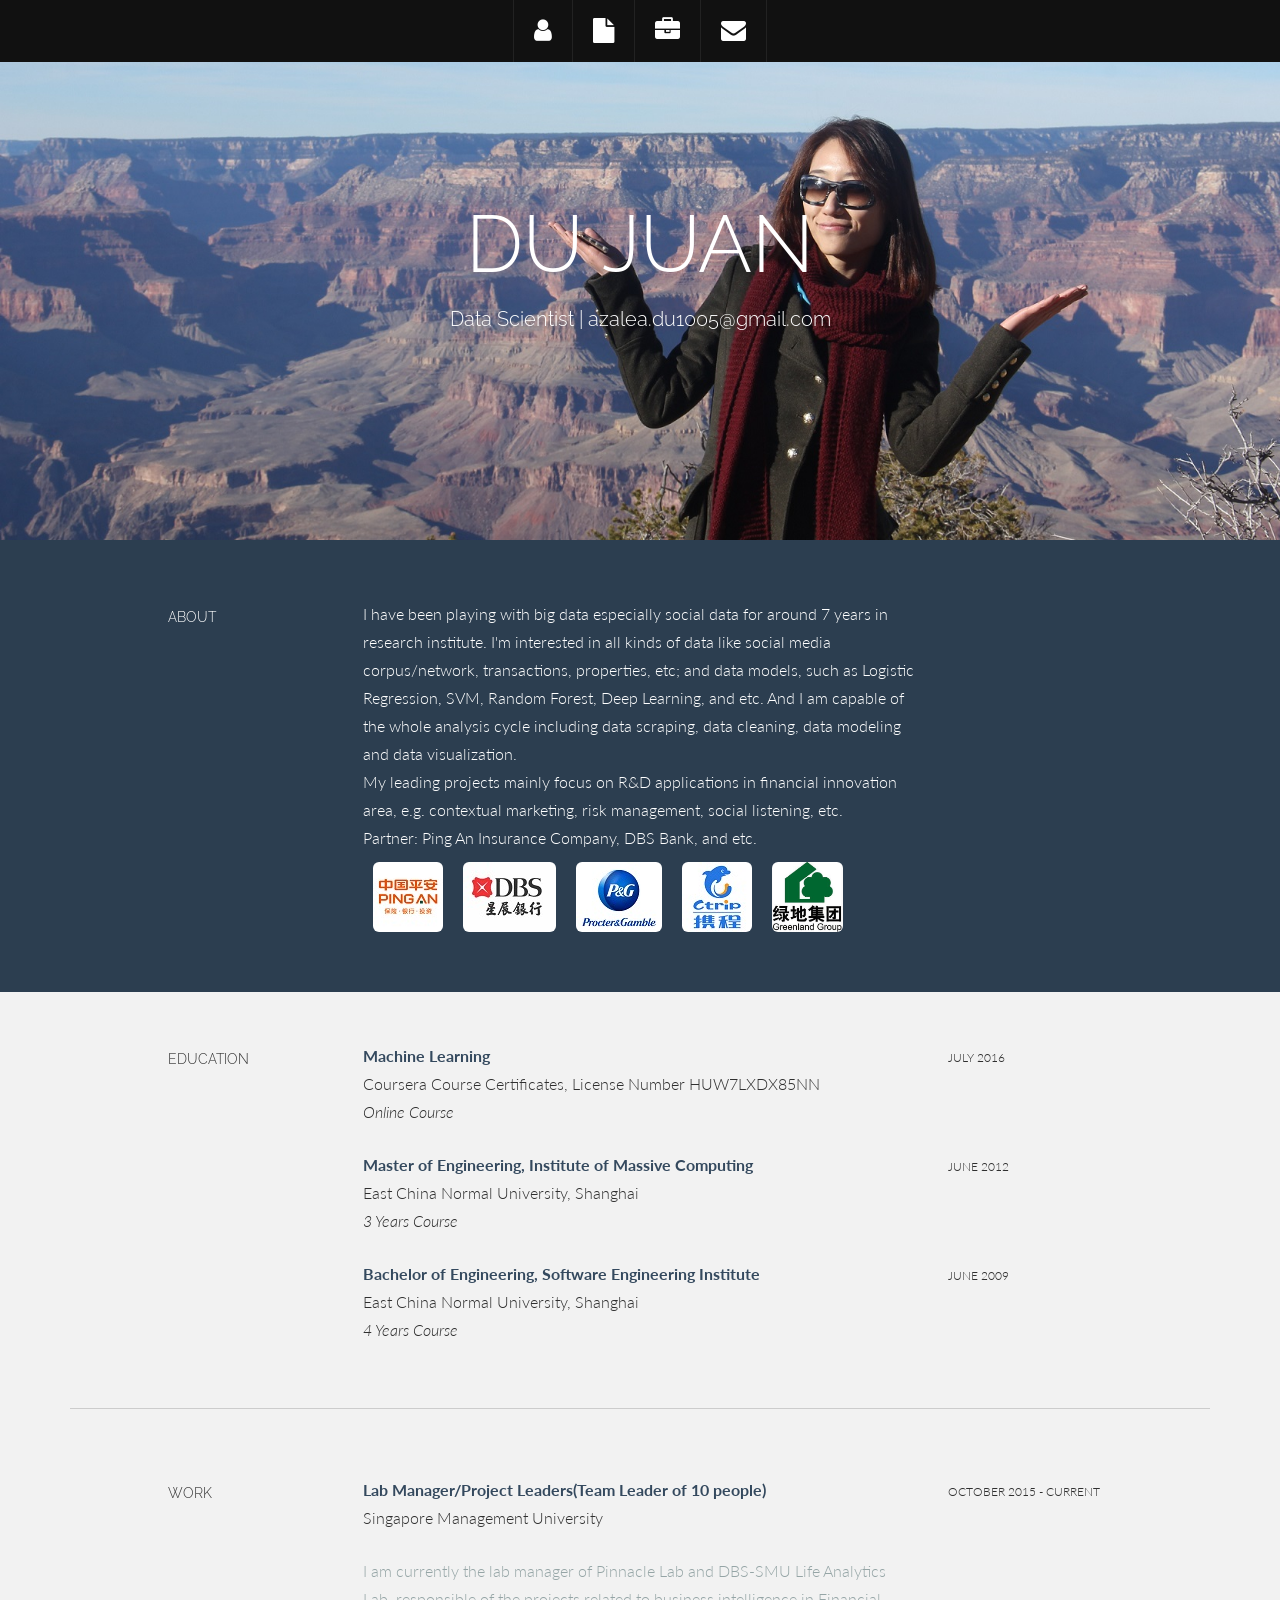
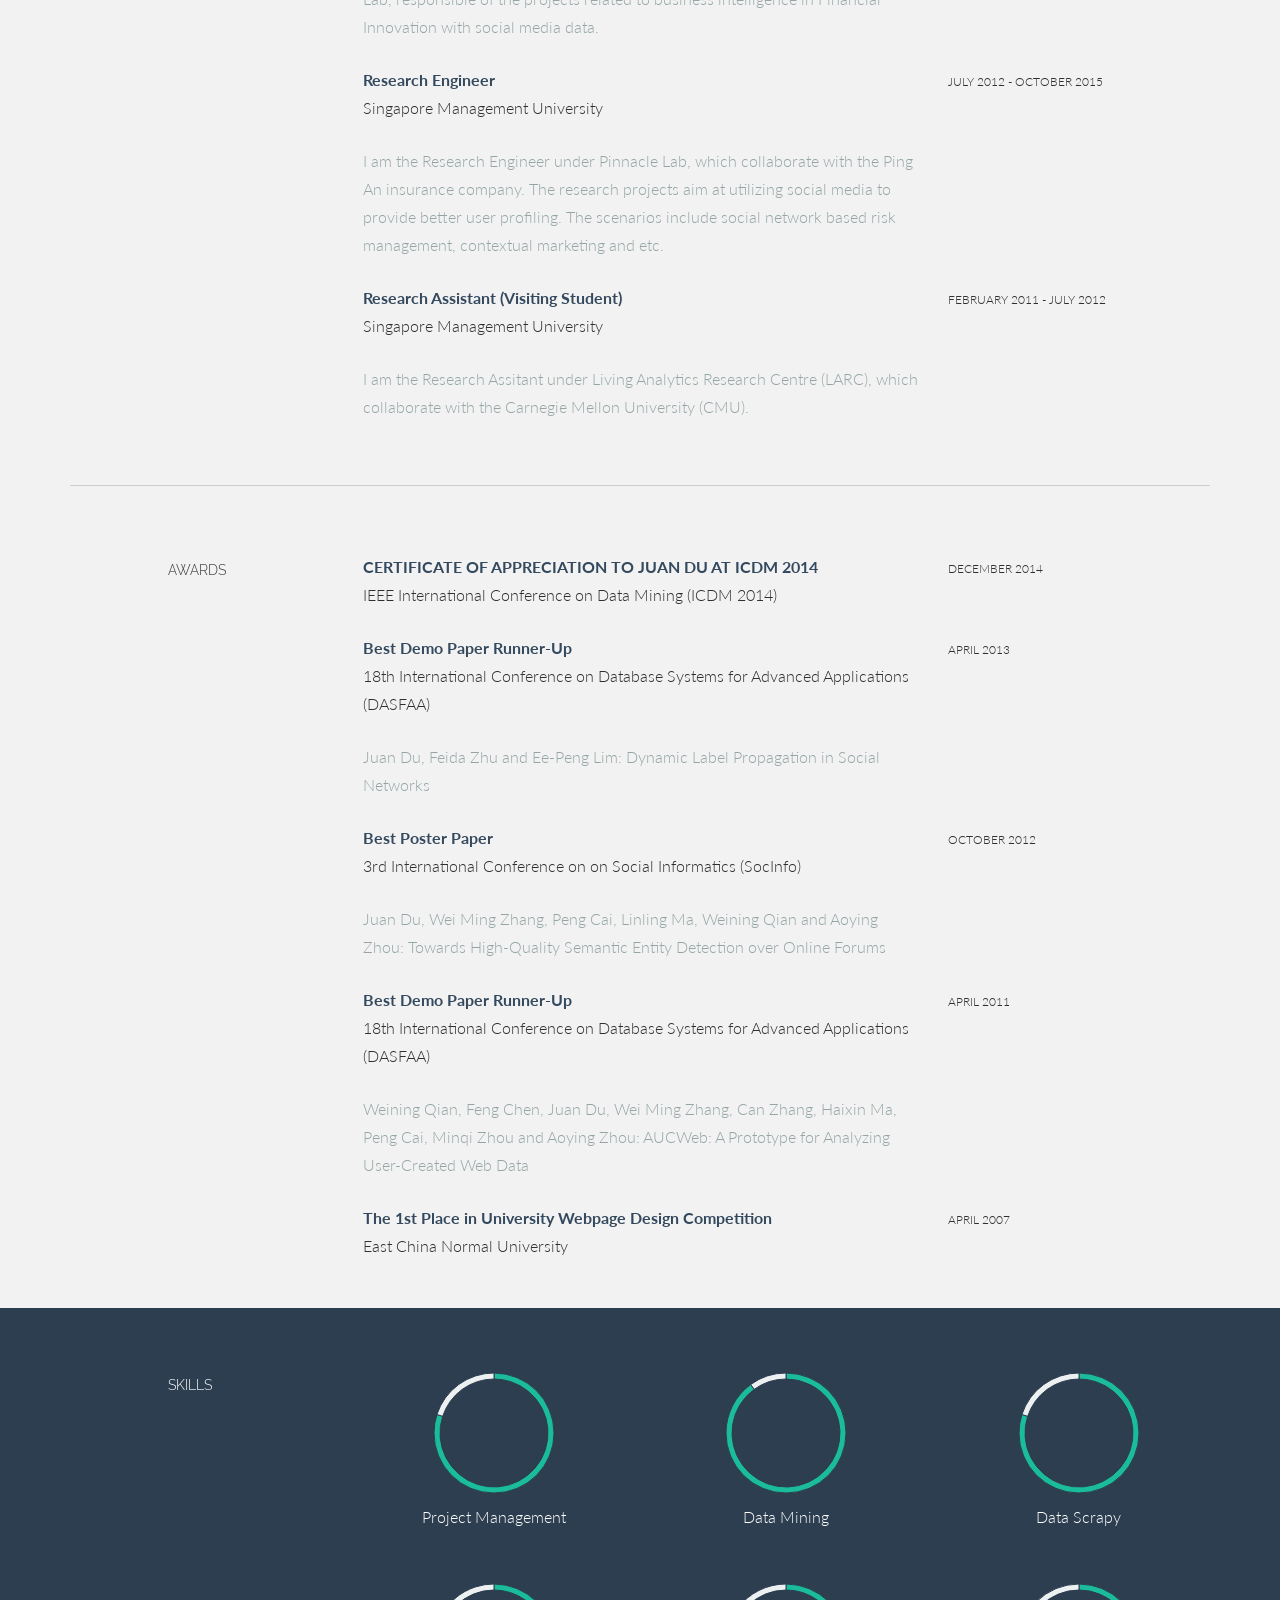
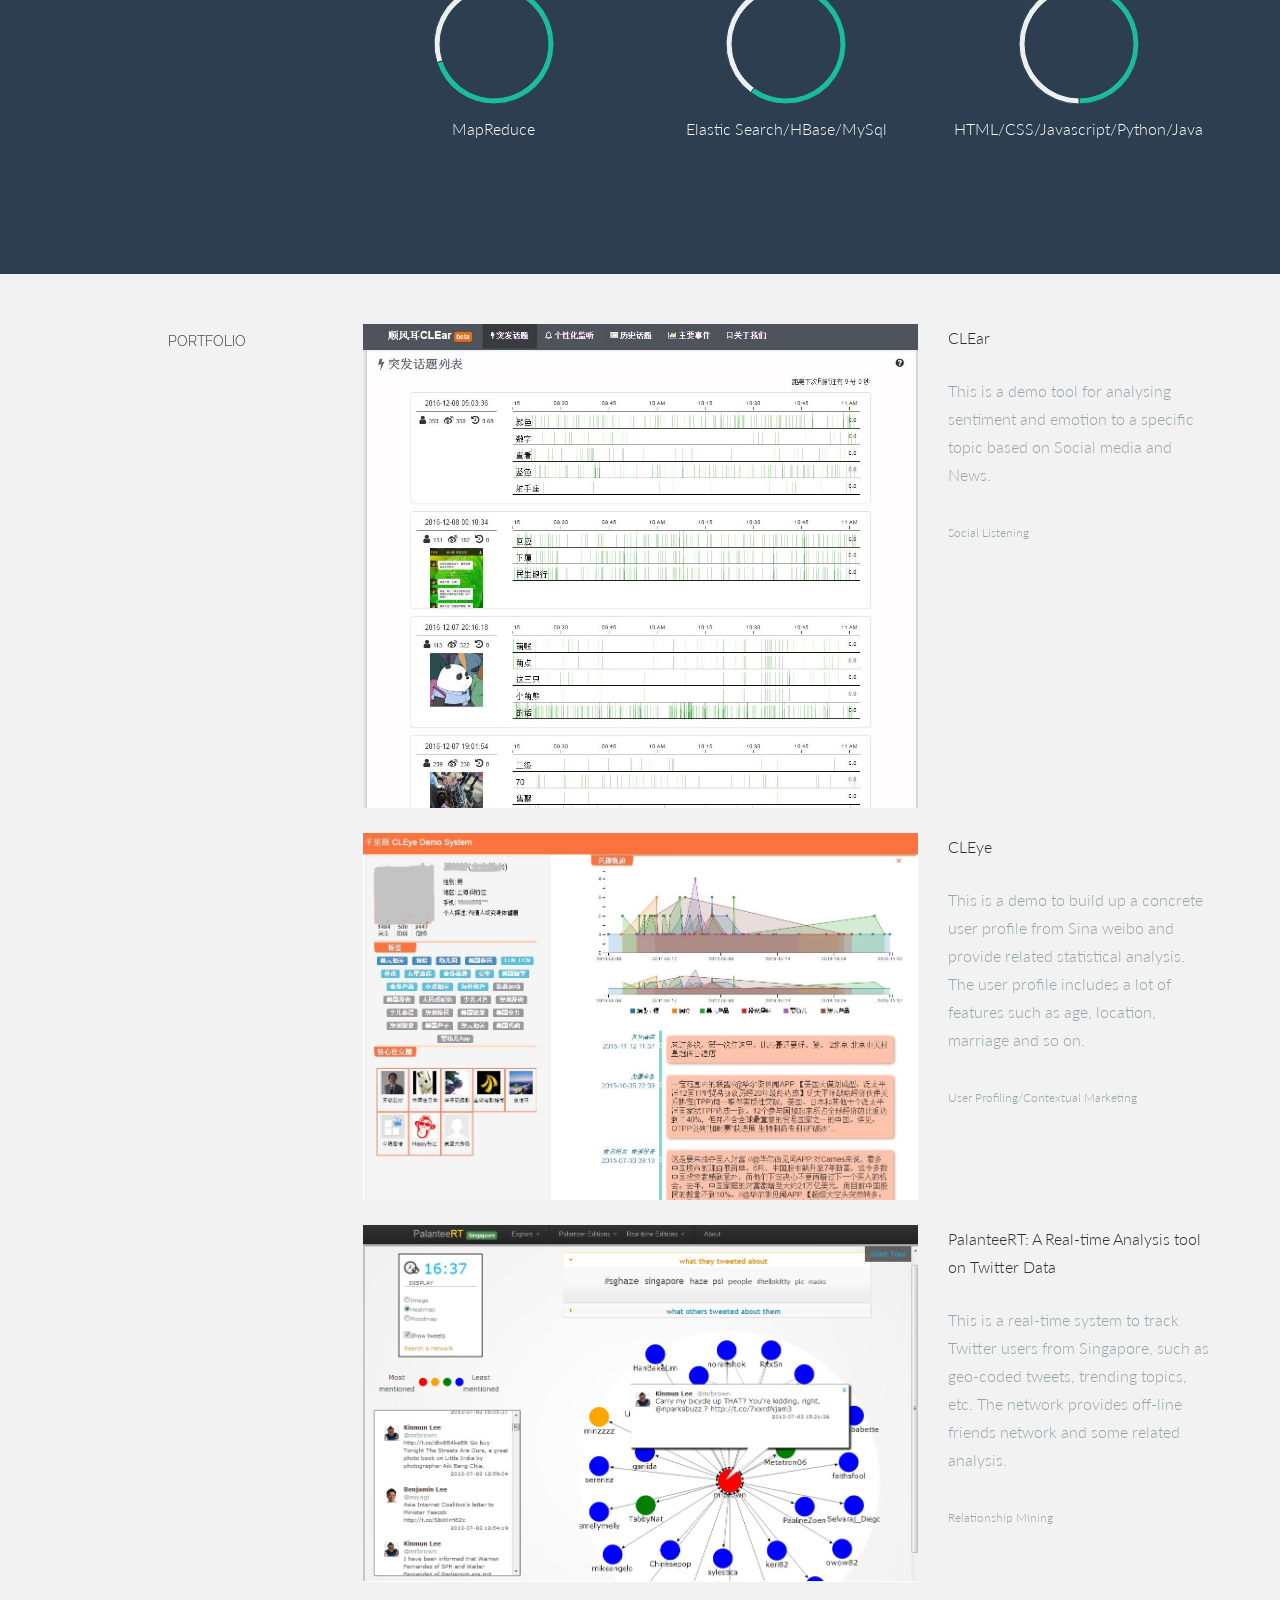
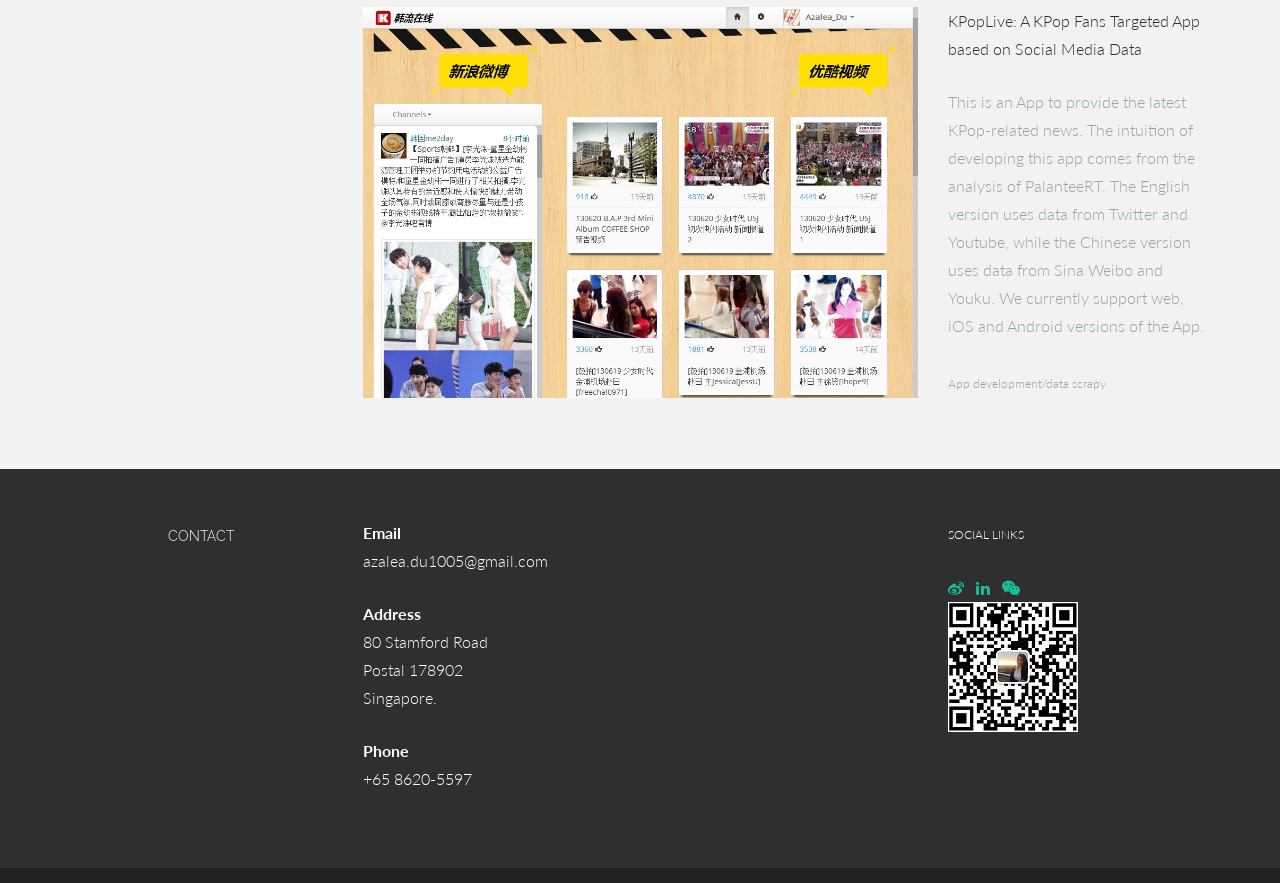
==== index.html @ 1389e4b1 "new file" ====
<!DOCTYPE html>
<html lang="en">
  <head>
    <meta charset="utf-8">
    <meta name="viewport" content="width=device-width, initial-scale=1.0">
    <meta name="description" content="DU Juan, data mining, project management, SMU, big data">
    <meta name="author" content="DU Juan">
    <link rel="shortcut icon" href="assets/ico/dj.png">

    <title>DU Juan - Welcome to my homepage</title>

    <!-- Bootstrap core CSS -->
    <link href="assets/css/bootstrap.css" rel="stylesheet">

    <!-- Custom styles for this template -->
    <link href="assets/css/main.css" rel="stylesheet">
    
	<link rel="stylesheet" href="assets/css/font-awesome.min.css">
    
    <link href='http://fonts.googleapis.com/css?family=Lato:300,400,700,300italic,400italic' rel='stylesheet' type='text/css'>
    <link href='http://fonts.googleapis.com/css?family=Raleway:400,300,700' rel='stylesheet' type='text/css'>
    
    <script src="assets/js/jquery.min.js"></script>
    <script type="text/javascript" src="assets/js/smoothscroll.js"></script> 
    <script src="assets/js/Chart.js"></script>

    <!-- HTML5 shim and Respond.js IE8 support of HTML5 elements and media queries -->
    <!--[if lt IE 9]>
      <script src="assets/js/html5shiv.js"></script>
      <script src="assets/js/respond.min.js"></script>
    <![endif]-->
    <script>
	  (function(i,s,o,g,r,a,m){i['GoogleAnalyticsObject']=r;i[r]=i[r]||function(){
	  (i[r].q=i[r].q||[]).push(arguments)},i[r].l=1*new Date();a=s.createElement(o),
	  m=s.getElementsByTagName(o)[0];a.async=1;a.src=g;m.parentNode.insertBefore(a,m)
	  })(window,document,'script','https://www.google-analytics.com/analytics.js','ga');

	  ga('create', 'UA-59214286-2', 'auto');
	  ga('send', 'pageview');

	</script>
	
	<script type="text/javascript" src="http://counter8.01counter.com/private/countertab.js?c=3663188ff0e54980b6278e081dcd8c38"></script>
		<noscript><a href="http://www.freecounterstat.com" title="visit counter"><img src="http://counter8.01counter.com/private/freecounterstat.php?c=3663188ff0e54980b6278e081dcd8c38" border="0" title="visit counter" alt="visit counter"></a>
</noscript>
  </head>
	
  <body data-spy="scroll" data-offset="0" data-target="#nav">
		<div id="section-topbar">
		<div id="topbar-inner">
			<div class="container">
				<div class="row">
					<div class="dropdown">
						<ul id="nav" class="nav">
							<li class="menu-item"><a class="smoothScroll" href="#about" title="About"><i class="fa fa-user"></i></a></li>
							<li class="menu-item"><a class="smoothScroll" href="#resume" title="Resume"><i class="fa fa-file"></i></a></li>
							<li class="menu-item"><a class="smoothScroll" href="#work" title="Works"><i class="fa fa-briefcase"></i></a></li>
							<li class="menu-item"><a class="smoothScroll" href="#contact" title="Contact"><i class="fa fa-envelope"></i></a></li>
						</ul><!--/ uL#nav -->
					</div><!-- /.dropdown -->

					<div class="clear"></div>
				</div><!--/.row -->
			</div><!--/.container -->

			<div class="clear"></div>
		</div><!--/ #topbar-inner -->
	</div><!--/ #section-topbar -->
	
	<div id="headerwrap">
		<div class="container">
			<div class="row centered">
				<div class="col-lg-12">
					<h1>DU JUAN</h1>
					<h3>Data Scientist | azalea.du1005@gmail.com</h3>
				</div><!--/.col-lg-12 -->
			</div><!--/.row -->
		</div><!--/.container -->
	</div><!--/.#headerwrap -->
	

	<section id="about" name="about"></section>
	<div id="intro">
		<div class="container">
			<div class="row">
				
				<div class="col-lg-2 col-lg-offset-1">
					<h5>ABOUT</h5>
				</div>
				<div class="col-lg-6">
					<p>I have been playing with big data especially social data for around 7 years in research institute. 
					I'm interested in all kinds of data like social media corpus/network, transactions, properties, etc; and data models, such as Logistic Regression, SVM, Random Forest, Deep Learning, and etc. And I am capable of the whole analysis cycle including data scraping, data cleaning, data modeling and data visualization. <br/>
					My leading projects mainly focus on R&D applications in financial innovation area, e.g. contextual marketing, risk management, social listening, etc. <br/>
					Partner: Ping An Insurance Company, DBS Bank, and etc. <br/>
					<img src="assets/img/pingan.png" class="img-responsive img-rounded" alt="Ping An Insurance Company">
					<img src="assets/img/dbs.jpg" class="img-responsive img-rounded" alt="DBS Banking Services">
					<img src="assets/img/pg.jpg" class="img-responsive img-rounded" alt="P&G">
					<img src="assets/img/ctrip.jpg" class="img-responsive img-rounded" alt="Ctrip">
					<img src="assets/img/lvdi.jpg" class="img-responsive img-rounded" alt="Lv Di Group"></p>
				</div>
				<div class="col-lg-3">
					<p></p>
				</div>
				
			</div><!--/.row -->
		</div><!--/.container -->
	</div><!--/ #intro -->


	<section id="resume" name="resume"></section>
	<!--EDUCATION DESCRIPTION -->
	<div class="container desc">
		<div class="row">

				<div class="col-lg-2 col-lg-offset-1">
					<h5>EDUCATION</h5>
				</div>
				<div class="col-lg-6">
					<p><t>Machine Learning</t><br/>
					Coursera Course Certificates, License Number HUW7LXDX85NN <br/>
						<i>Online Course</i>
					</p>
				</div>
				<div class="col-lg-3">
					<p><sm>JULY 2016</sm><br/>
					</p>
				</div>
				
				<div class="col-lg-6 col-lg-offset-3">
					<p><t>Master of Engineering, Institute of Massive Computing</t><br/>
						East China Normal University, Shanghai <br/>
						<i>3 Years Course</i>
					</p>
				</div>
				<div class="col-lg-3">
					<p><sm>JUNE 2012</sm><br/>
					</p>
				</div>
	
				<div class="col-lg-6 col-lg-offset-3">
					<p><t>Bachelor of Engineering, Software Engineering Institute</t><br/>
				 	East China Normal University, Shanghai <br/>
						<i>4 Years Course</i>
					</p>
				</div>
				<div class="col-lg-3">
					<p><sm>JUNE 2009</sm></p>
				</div>
	
		</div><!--/.row -->
		<br>
		<hr>
	</div><!--/.container -->
	
	
	<!--WORK DESCRIPTION -->
	<div class="container desc">
		<div class="row">

				<div class="col-lg-2 col-lg-offset-1">
					<h5>WORK</h5>
				</div>
				<div class="col-lg-6">
					<p><t>Lab Manager/Project Leaders(Team Leader of 10 people)</t><br/>
						Singapore Management University <br/>
					</p>
					<p><more>I am currently the lab manager of Pinnacle Lab and DBS-SMU Life Analytics Lab, responsible of the projects related to business intelligence in Financial Innovation with social media data. </more></p>
				</div>
				<div class="col-lg-3">
					<p><sm>OCTOBER 2015 - CURRENT</sm></p>
				</div>
	
				<div class="col-lg-6 col-lg-offset-3">
					<p><t>Research Engineer</t><br/>
						Singapore Management University <br/>
					</p>
					<p><more>I am the Research Engineer under Pinnacle Lab, which collaborate with the Ping An insurance company. The research projects aim at utilizing social media to provide better user profiling. The scenarios include social network based risk management, contextual marketing and etc. </more></p>
				</div>
				<div class="col-lg-3">
					<p><sm>JULY 2012 - OCTOBER 2015</sm></p>
				</div>
				
				<div class="col-lg-6 col-lg-offset-3">
					<p><t>Research Assistant (Visiting Student)</t><br/>
						Singapore Management University <br/>
					</p>
					<p><more>I am the Research Assitant under Living Analytics Research Centre (LARC), which collaborate with the Carnegie Mellon University (CMU). </more></p>
				</div>
				<div class="col-lg-3">
					<p><sm>FEBRUARY 2011 - JULY 2012</sm></p>
				</div>
		</div><!--/.row -->
		<br>
		<hr>
	</div><!--/.container -->


	<!--AWARDS DESCRIPTION -->
	<div class="container desc">
		<div class="row">
				<div class="col-lg-2 col-lg-offset-1">
					<h5>AWARDS</h5>
				</div>
				<div class="col-lg-6">
					<p><t>CERTIFICATE OF APPRECIATION TO JUAN DU AT ICDM 2014</t><br/>
					 IEEE International Conference on Data Mining (ICDM 2014) <br/>
					</p>
				</div>
				<div class="col-lg-3">
					<p><sm>DECEMBER 2014</sm></p>
				</div>
	
				<div class="col-lg-6 col-lg-offset-3">
					<p><t>Best Demo Paper Runner-Up</t><br/>
					 18th International Conference on Database Systems for Advanced Applications (DASFAA)
					</p>
					<p><more>Juan Du, Feida Zhu and Ee-Peng Lim: Dynamic Label Propagation in Social Networks </more></p>
				</div>
				<div class="col-lg-3">
					<p><sm>APRIL 2013</sm></p>
				</div>
				
				<div class="col-lg-6 col-lg-offset-3">
					<p><t>Best Poster Paper</t><br/>
					 3rd International Conference on on Social Informatics (SocInfo)
					</p>
					<p><more>Juan Du, Wei Ming Zhang, Peng Cai, Linling Ma, Weining Qian and Aoying Zhou: Towards High-Quality Semantic Entity Detection over Online Forums </more></p> 
				</div>
				<div class="col-lg-3">
					<p><sm>OCTOBER 2012</sm></p>
				</div>
				
				<div class="col-lg-6 col-lg-offset-3">
					<p><t>Best Demo Paper Runner-Up</t><br/>
					 18th International Conference on Database Systems for Advanced Applications (DASFAA)
					</p>
					<p><more>Weining Qian, Feng Chen, Juan Du, Wei Ming Zhang, Can Zhang, Haixin Ma, Peng Cai, Minqi Zhou and Aoying Zhou: AUCWeb: A Prototype for Analyzing User-Created Web Data </more></p> 
				</div>
				<div class="col-lg-3">
					<p><sm>APRIL 2011</sm></p>
				</div>
				
				<div class="col-lg-6 col-lg-offset-3">
					<p><t>The 1st Place in University Webpage Design Competition</t><br/>
					 East China Normal University
					</p>
				</div>
				<div class="col-lg-3">
					<p><sm>APRIL 2007</sm></p>
				</div>
		</div><!--/.row -->
		<br>
	</div><!--/.container -->
	
	
	<!--SKILLS DESCRIPTION -->
	<div id="skillswrap">
		<div class="container">
			<div class="row">
					<div class="col-lg-2 col-lg-offset-1">
						<h5>SKILLS</h5>
					</div>
					<div class="col-lg-3 centered">
						<canvas id="dataminging" height="130" width="130"></canvas>
						<p>Project Management</p>
						<br>
						<script>
							var doughnutData = [
									{
										value: 80,
										color:"#1abc9c"
									},
									{
										value : 20,
										color : "#ecf0f1"
									}
								];
								var myDoughnut = new Chart(document.getElementById("dataminging").getContext("2d")).Doughnut(doughnutData);
						</script>
					</div>
					<div class="col-lg-3 centered">
						<canvas id="sna" height="130" width="130"></canvas>
						<p>Data Mining</p>
						<br>
						<script>
							var doughnutData = [
									{
										value: 90,
										color:"#1abc9c"
									},
									{
										value : 10,
										color : "#ecf0f1"
									}
								];
								var myDoughnut = new Chart(document.getElementById("sna").getContext("2d")).Doughnut(doughnutData);
						</script>
					</div>
					<div class="col-lg-3 centered">
						<canvas id="datascrapy" height="130" width="130"></canvas>
						<p>Data Scrapy</p>
						<br>
						<script>
							var doughnutData = [
									{
										value: 80,
										color:"#1abc9c"
									},
									{
										value : 20,
										color : "#ecf0f1"
									}
								];
								var myDoughnut = new Chart(document.getElementById("datascrapy").getContext("2d")).Doughnut(doughnutData);
						</script>
					</div>
					
					<div class="col-lg-3 col-lg-offset-3 centered">
						<canvas id="MapReduce" height="130" width="130"></canvas>
						<p>MapReduce</p>
						<br>
						<script>
							var doughnutData = [
									{
										value: 70,
										color:"#1abc9c"
									},
									{
										value : 30,
										color : "#ecf0f1"
									}
								];
								var myDoughnut = new Chart(document.getElementById("MapReduce").getContext("2d")).Doughnut(doughnutData);
						</script>
					</div>
					<div class="col-lg-3 centered">
						<canvas id="db" height="130" width="130"></canvas>
						<p>Elastic Search/HBase/MySql</p>
						<br>
						<script>
							var doughnutData = [
									{
										value: 60,
										color:"#1abc9c"
									},
									{
										value : 40,
										color : "#ecf0f1"
									}
								];
								var myDoughnut = new Chart(document.getElementById("db").getContext("2d")).Doughnut(doughnutData);
						</script>
					</div>
					<div class="col-lg-3 centered">
						<canvas id="html" height="130" width="130"></canvas>
						<p>HTML/CSS/Javascript/Python/Java</p>
						<br>
						<script>
							var doughnutData = [
									{
										value: 50,
										color:"#1abc9c"
									},
									{
										value : 50,
										color : "#ecf0f1"
									}
								];
								var myDoughnut = new Chart(document.getElementById("html").getContext("2d")).Doughnut(doughnutData);
						</script>
					</div>

			</div><!--/.row -->
			<br>
		</div><!--/.container -->
	</div><!--/ #skillswrap -->



	<section id="work" name="work"></section>
	<!--PORTFOLIO DESCRIPTION -->
	<div class="container desc">
		<div class="row">
				<div class="col-lg-2 col-lg-offset-1">
					<h5>PORTFOLIO</h5>
				</div>
				<div class="col-lg-6">
					<p><img class="img-responsive" src="assets/img/shunfenger.jpg" alt=""></p>
				</div>
				<div class="col-lg-3">
					<p>CLEar</p>
				<p><more>This is a demo tool for analysing sentiment and emotion to a specific topic based on Social media and News. <br/><br/>
					<sm><i class="icon-tag"></i>Social Listening</sm></more> 
				</p>
				</div>
	
				<div class="col-lg-6 col-lg-offset-3">
					<p><img class="img-responsive" src="assets/img/CLEye.jpg" alt=""></p>
				</div>
				<div class="col-lg-3">
						<p>CLEye</p>
					<p><more>This is a demo to build up a concrete user profile from Sina weibo and provide related statistical analysis. The user profile includes a lot of features such as age, location, marriage and so on.<br/><br/>
						<sm><i class="icon-tag"></i> User Profiling/Contextual Marketing </sm></more> 
					</p>
				</div>
				
				<div class="col-lg-6 col-lg-offset-3">
					<p><img class="img-responsive" src="assets/img/palanteert.jpg" alt=""></p>
				</div>
				<div class="col-lg-3">
						<p>PalanteeRT: A Real-time Analysis tool on Twitter Data</p>
					<p><more>This is a real-time system to track Twitter users from Singapore, such as geo-coded tweets, trending topics, etc. The network provides off-line friends network and some related analysis.<br/><br/>
						<sm><i class="icon-tag"></i> Relationship Mining </sm></more> 
					</p>
				</div>
				
				<div class="col-lg-6 col-lg-offset-3">
					<p><img class="img-responsive" src="assets/img/kpop.jpg" alt=""></p>
				</div>
				<div class="col-lg-3">
						<p>KPopLive: A KPop Fans Targeted App based on Social Media Data</p>
					<p><more>This is an App to provide the latest KPop-related news. The intuition of developing this app comes from the analysis of PalanteeRT. The English version uses data from Twitter and Youtube, while the Chinese version uses data from Sina Weibo and Youku. We currently support web, iOS and Android versions of the App.<br/><br/>
						<sm><i class="icon-tag"></i> App development/data scrapy </sm></more> 
					</p>
				</div>
		
		</div><!--/.row -->
		<br>
		<br>
	</div><!--/.container -->
	


	<section id="contact" name="contact"></section>
	<!--FOOTER DESCRIPTION -->
	<div id="footwrap">
		<div class="container">
			<div class="row">
			
				<div class="col-lg-2 col-lg-offset-1">
					<h5>CONTACT</h5>
				</div>
				<div class="col-lg-6">
					<p><t>Email</t><br/>
					  azalea.du1005@gmail.com <br/>
					</p>
					<p><t>Address</t><br/>
					    80 Stamford Road <br/>
						Postal 178902 <br/>
						Singapore. <br/>
					</p>
					<p><t>Phone</t><br/>
						+65 8620-5597 <br/>
					</p>
				</div>
				<div class="col-lg-3">
					<p><sm>SOCIAL LINKS</sm></p>
					<p>
						<a href="http://www.weibo.com/azaleadoo"><i class="fa fa-weibo"></i></a>
						<a href="https://www.linkedin.com/in/juan-du-527b3a7b"><i class="fa fa-linkedin"></i></a>
						<a href="#"><i class="fa fa-weixin"></i></a>
						<img src="assets/img/wechat.jpg" class="img-responsive" alt="Wechat QR Code"></p>

					</p>
				</div>
			</div><!--/.row -->
		</div><!--/.container -->
	</div><!--/ #footer -->
	
	<div id="c">
		<div class="container">
		 <!-- 	<p>Created by <a href="http://www.blacktie.co">BLACKTIE.CO</a></p> -->
		
		</div>
	</div>
	

    <!-- Bootstrap core JavaScript
    ================================================== -->
    <!-- Placed at the end of the document so the pages load faster -->
    <script src="assets/js/bootstrap.js"></script>
  </body>
</html>
---- assets/css/main.css ----
/* Author: Carlos Alvarez
 * URL: http://alvarez.is
 *
 * Project Name: Kelvin - Free Bootstrap 3 Resume Theme
 * Version: 1.0
 * URL: http://blacktie.co
 */

body {
  background-color: #f2f2f2;
    font-family: "Lato";
    font-weight: 300;
    font-size: 16px;
    color: #555;

    -webkit-font-smoothing: antialiased;
    -webkit-overflow-scrolling: touch;
}

/* Titles */
h1, h2, h3, h4, h5, h6 {
    font-family: "Raleway";
    font-weight: 300;
    color: #333;
}


/* Paragraph & Typographic */
p {
    line-height: 28px;
    margin-bottom: 25px;
}

.centered {
    text-align: center;
}

/* Links */
a {
    color: #f85c37;
    word-wrap: break-word;

    -webkit-transition: color 0.1s ease-in, background 0.1s ease-in;
    -moz-transition: color 0.1s ease-in, background 0.1s ease-in;
    -ms-transition: color 0.1s ease-in, background 0.1s ease-in;
    -o-transition: color 0.1s ease-in, background 0.1s ease-in;
    transition: color 0.1s ease-in, background 0.1s ease-in;
}

a:hover,
a:focus {
    color: #7b7b7b;
    text-decoration: none;
    outline: 0;
}

a:before,
a:after {
    -webkit-transition: color 0.1s ease-in, background 0.1s ease-in;
    -moz-transition: color 0.1s ease-in, background 0.1s ease-in;
    -ms-transition: color 0.1s ease-in, background 0.1s ease-in;
    -o-transition: color 0.1s ease-in, background 0.1s ease-in;
    transition: color 0.1s ease-in, background 0.1s ease-in;
}

 hr {
    display: block;
    height: 1px;
    border: 0;
    border-top: 1px solid #ccc;
    margin: 1em 0;
    padding: 0;
}


/*---------------------------------------------------
	3.1 Topbar
---------------------------------------------------*/

#section-topbar {
	position: fixed;
	top: 0;
	left: 0;
	right: 0;
	z-index: 10000;
	overflow: visible;
	font: normal 16px/24px  'Open Sans', "Helvetica Neue", Helvetica, Arial, sans-serif;
}

#section-topbar a {
  color: #fff;
}

#topbar-inner {
	background: #111;
	line-height: 0;
	text-align: center;
}

/*
	Top Bar

	By default, top navigation bar uses "fixed" position
*/
#section-topbar ul#nav {
	display: inline-block;
	position: relative;
	margin: 0;
	padding: 0;

	border-right: 1px solid #222;

	/* For IE, the outcast */
	zoom:1;
	*display: inline;
}

#section-topbar ul#nav > li {
	display: block;
    float: left;
    padding: 0;
}


#section-topbar ul#nav a {
  display: block;
  font: normal 11px/18px "Helvetica Neue", Helvetica, Arial, sans-serif;
  text-decoration: none;
  padding: 18px 20px 18px 20px;
  border-left: 1px solid #222;
}

	#section-topbar ul#nav a:hover {
	  background: #222;
	  text-decoration: none;
	  border-left: 1px solid #111;
	}

	#section-topbar ul#nav .active a {
		background: #44bbaa;
		border-left: 1px solid #111;
	}

		#section-topbar ul#nav .active a:hover {
			background: #44bbaa;
		}
#section-topbar i {
	font-size: 25px;
}
/*---------------------------------------------------
	SECTION WRAPS
---------------------------------------------------*/

/* Header Wrap */
#headerwrap {
	background: url(../img/header.jpg) no-repeat center top;
	margin-top: 40px;
	padding-top:140px;
	text-align:center;
	background-attachment: relative;
	background-position: center center;
	min-height: 500px;
	width: 100%;
	
    -webkit-background-size: 100%;
    -moz-background-size: 100%;
    -o-background-size: 100%;
    background-size: 100%;

    -webkit-background-size: cover;
    -moz-background-size: cover;
    -o-background-size: cover;
    background-size: cover;
}

#headerwrap h1 {
	font-size: 80px;
	color: white;
}

#headerwrap h3 {
	font-size: 20px;
	color: white;
}

/* Intnro Wrap */

#intro {
	background: #2c3e50;
	padding-top: 60px;
	padding-bottom: 60px;
	color: white;
} 

#intro h5, p {
	color: white;
}

#intro i {
	color: white;
	font-size: 20px;
	padding-right: 8px;
	vertical-align: middle;
}


#skillswrap {
	background: #2c3e50;
	padding-top: 60px;
	padding-bottom: 60px;
	color: white;
}

#skillswrap h5, p {
	color: white;
}

#footwrap {
	background: #2f2f2f;
	padding-top: 50px;
	padding-bottom: 50px;
}

#footwrap p {
	color: white;
}

#footwrap h5 {
	color: white;
}


#footwrap t {
	font-weight: 700;
}

#footwrap i {
	padding-right: 8px;
	color: #1abc9c;
}

/* Copyright Wrap */

#c {
	background: #222222;
	padding-top: 15px;
	text-align: right;
}

#c p {
	color: white
}



/* Global Values */

.desc {
	padding-top: 50px;
}

.desc p {
	color: #2f2f2f;
}

.desc t {
	color: #34495e;
	font-weight: 700;
}

.desc imp {
	padding: 6px;
	color: white;
	background: #34495e;
}

.desc more {
	color: #95a5a6;
}


sm {
	font-size: 12px;
}

#intro img{
	height: 70px;
	float: left;
	margin-right: 10px;
	margin-top:10px;
	margin-left:10px;
}

.menu-item img{
	margin-bottom: -5px;
    margin-top: -5px;
}
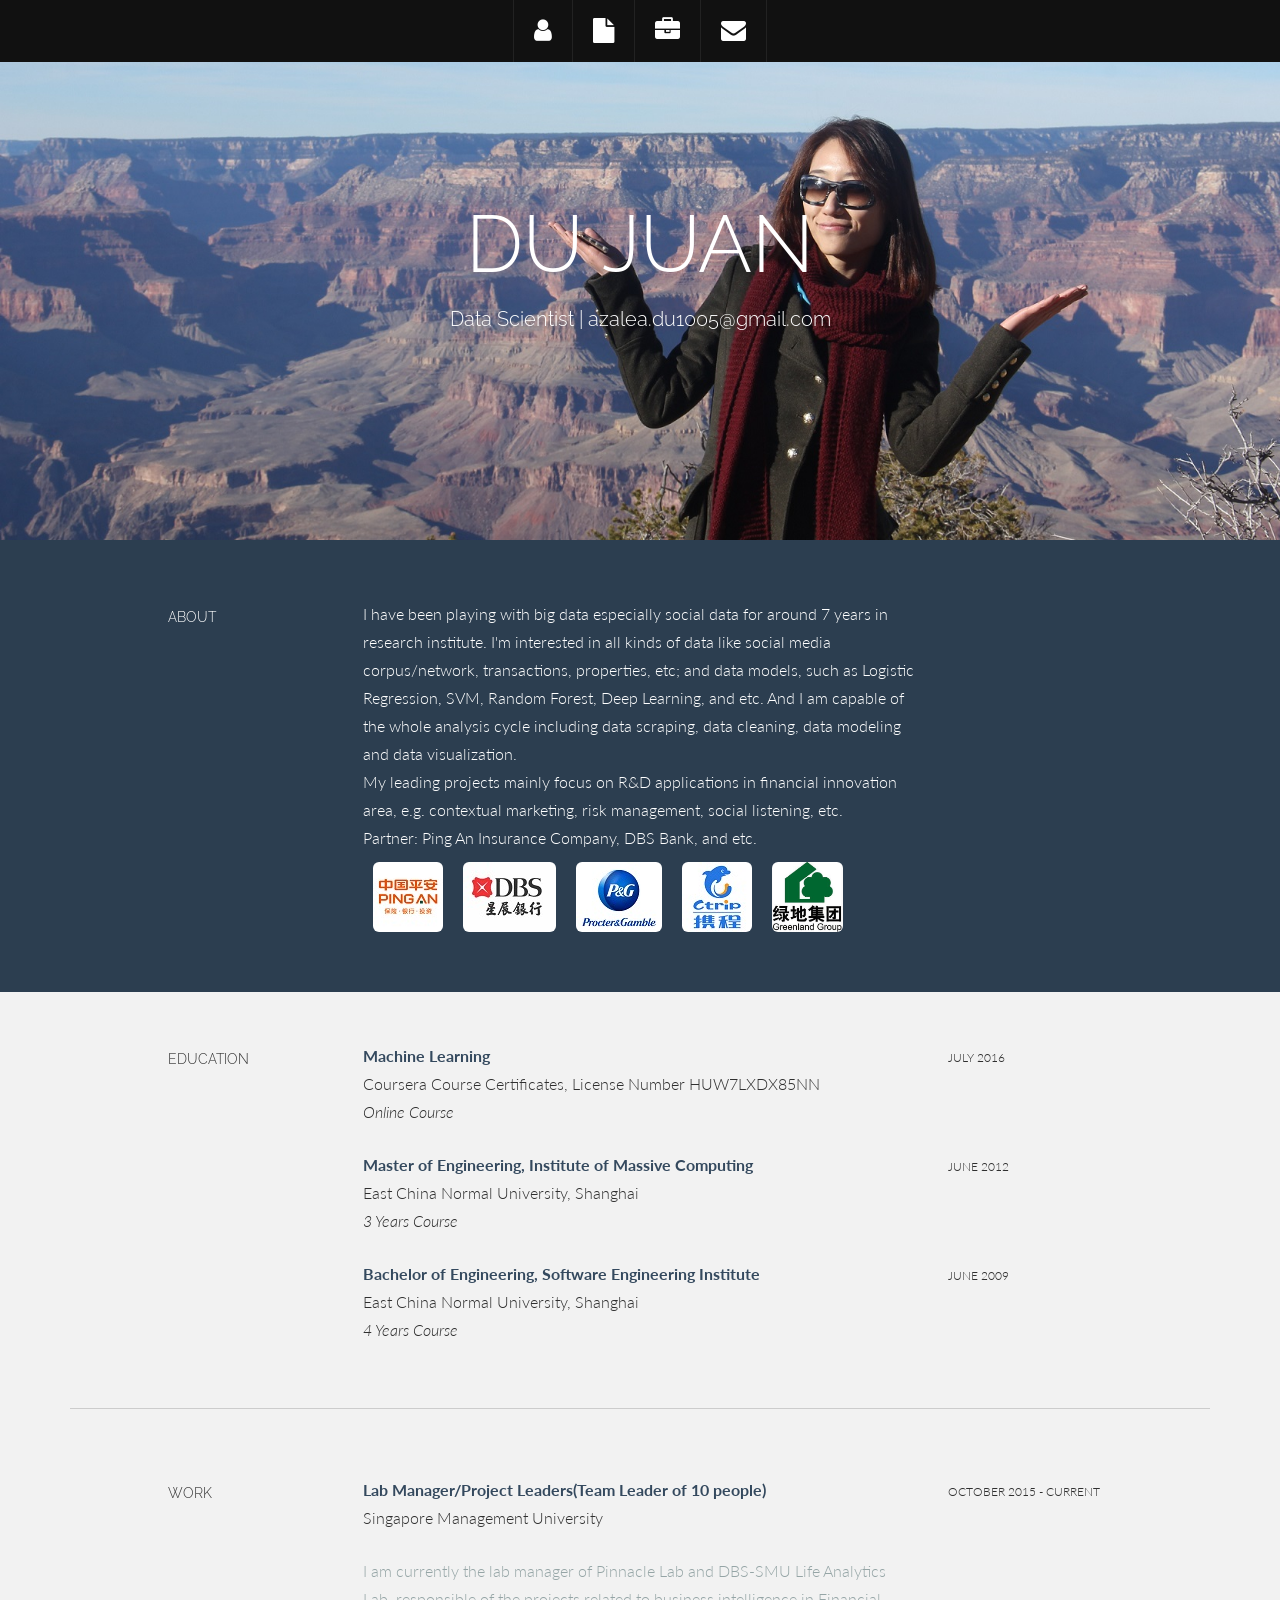
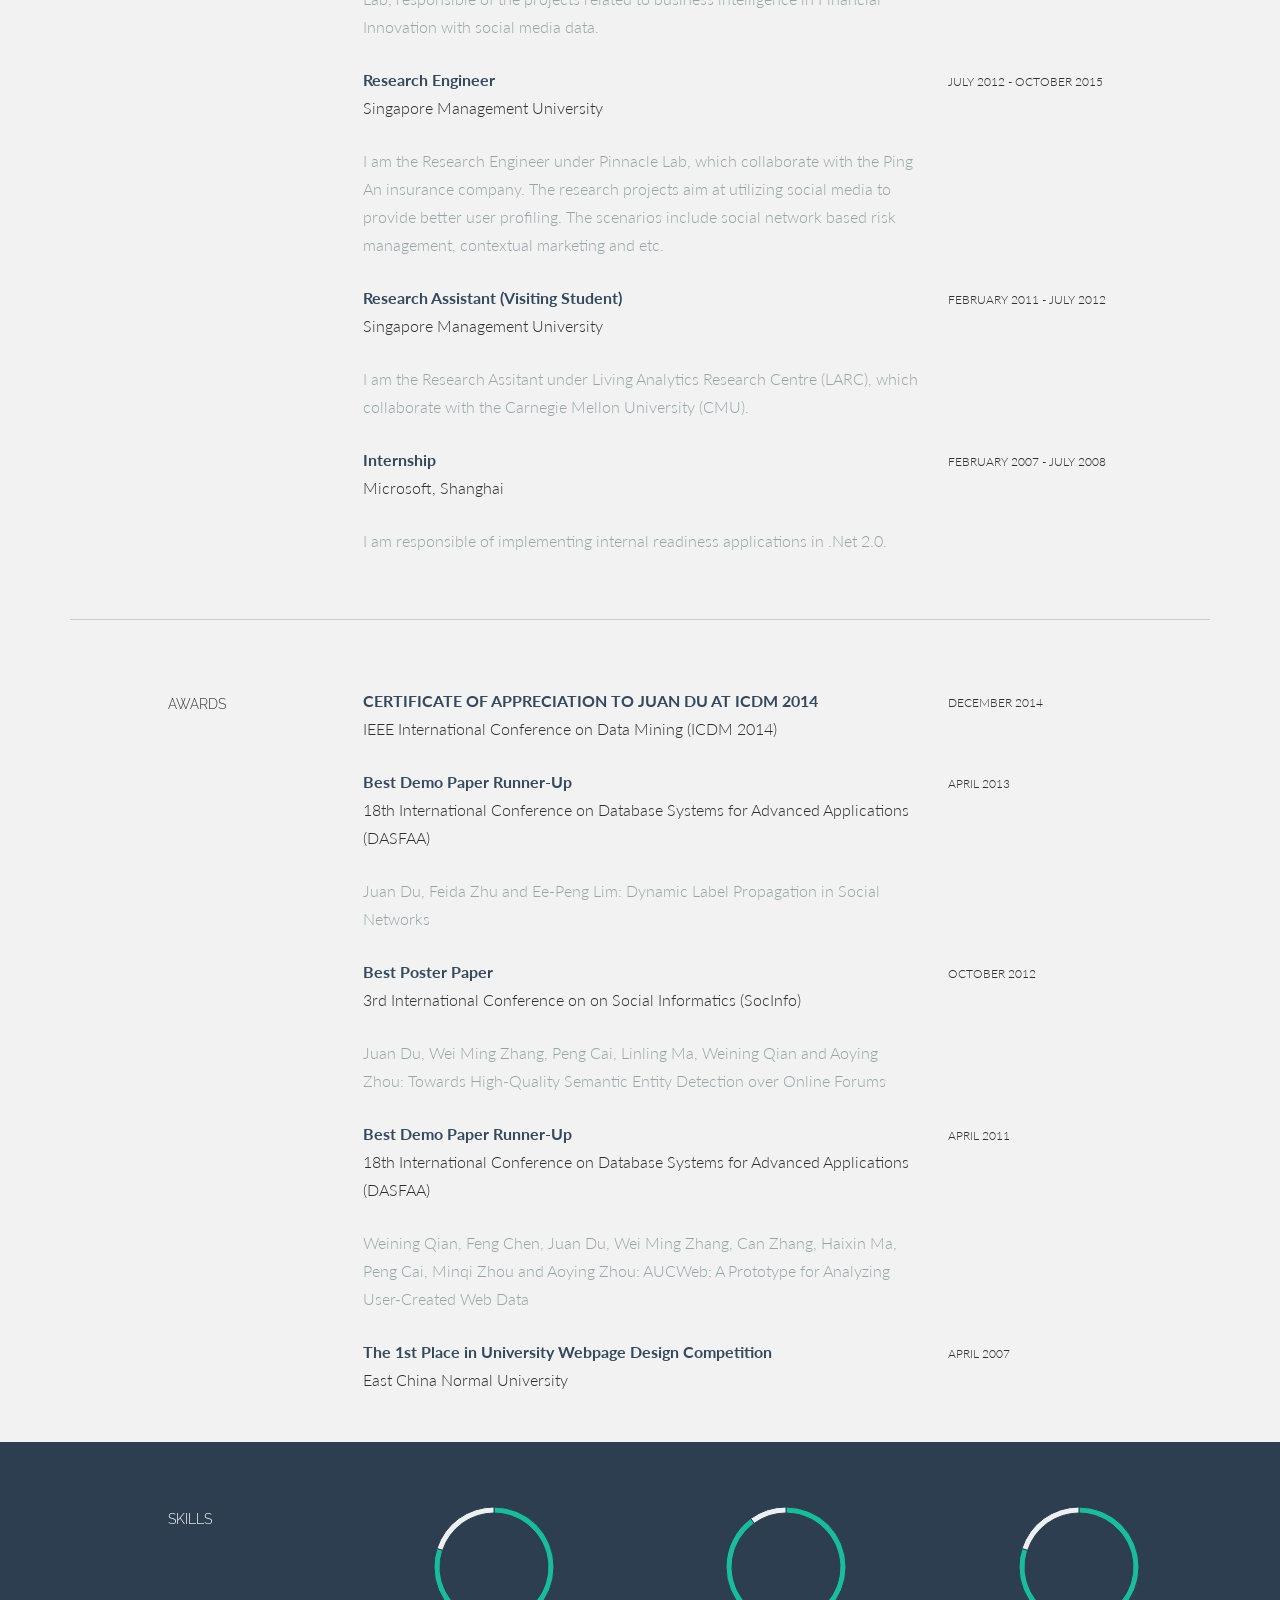
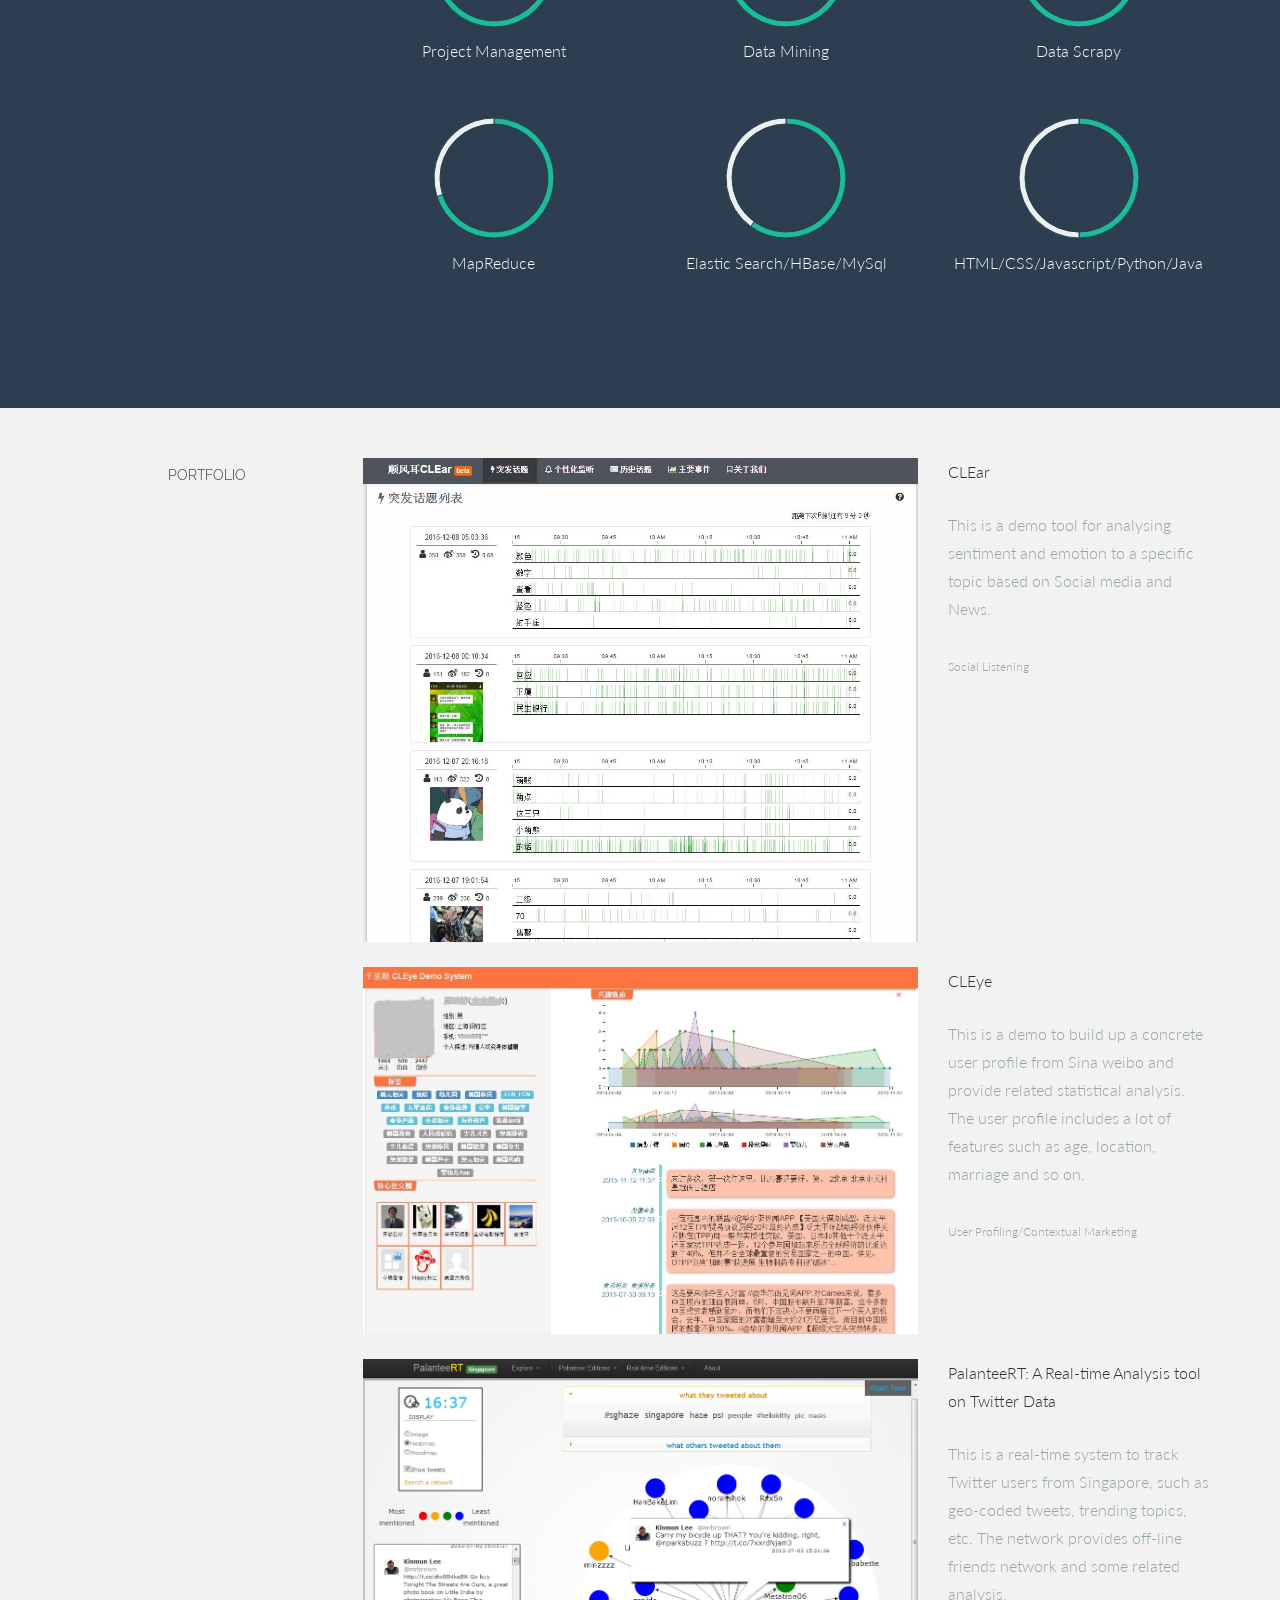
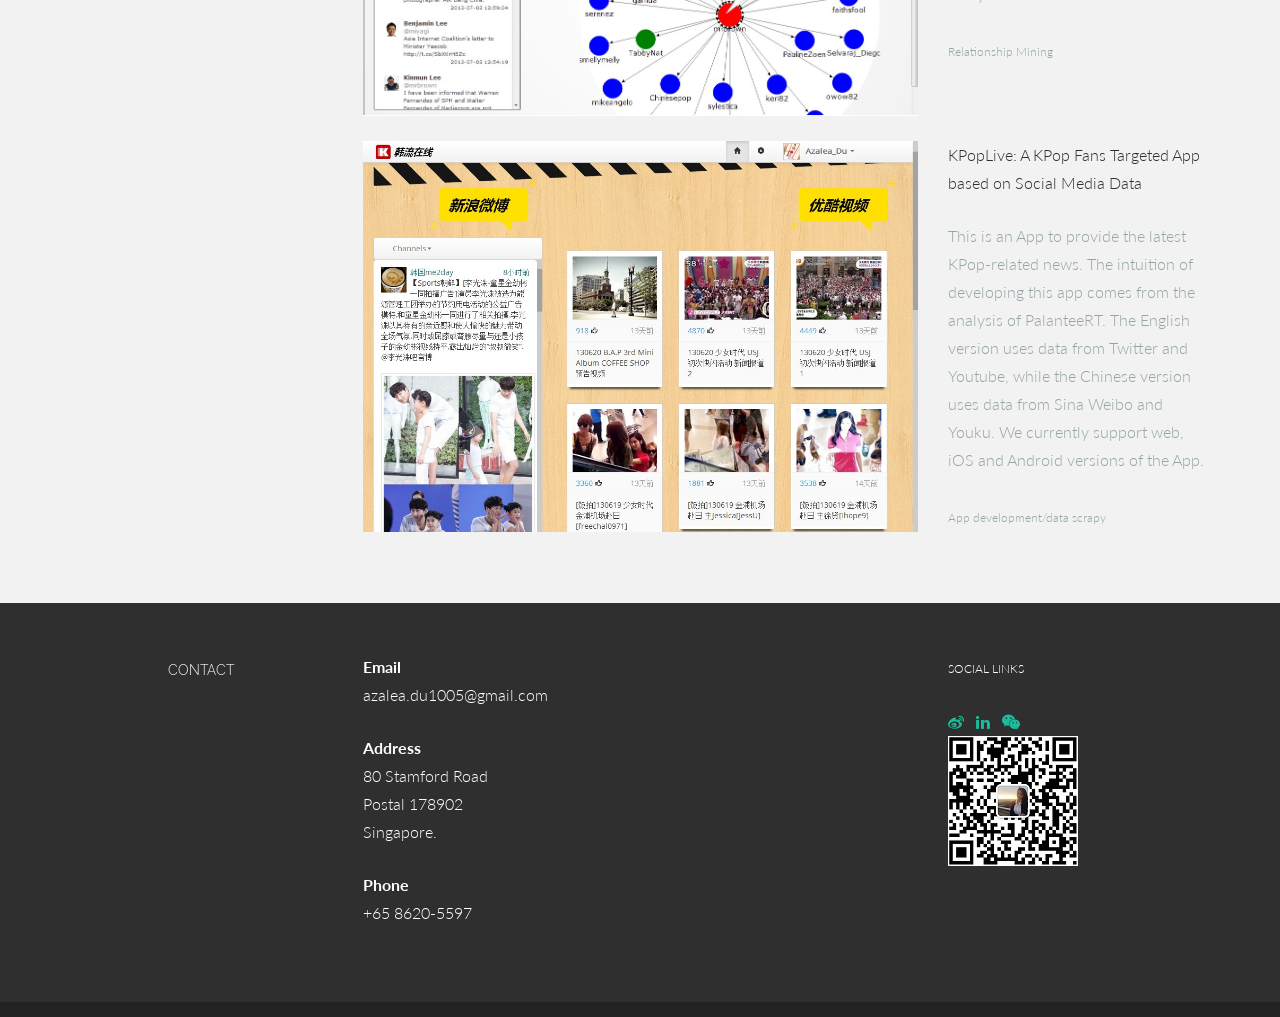
==== commit 8dd16d32: "add microsoft internship" ====
--- a/index.html
+++ b/index.html
@@ -189,6 +189,16 @@
 				<div class="col-lg-3">
 					<p><sm>FEBRUARY 2011 - JULY 2012</sm></p>
 				</div>
+
+				<div class="col-lg-6 col-lg-offset-3">
+					<p><t>Internship</t><br/>
+						Microsoft, Shanghai <br/>
+					</p>
+					<p><more>I am responsible of implementing internal readiness applications in .Net 2.0.</more></p>
+				</div>
+				<div class="col-lg-3">
+					<p><sm>FEBRUARY 2007 - JULY 2008</sm></p>
+				</div>
 		</div><!--/.row -->
 		<br>
 		<hr>
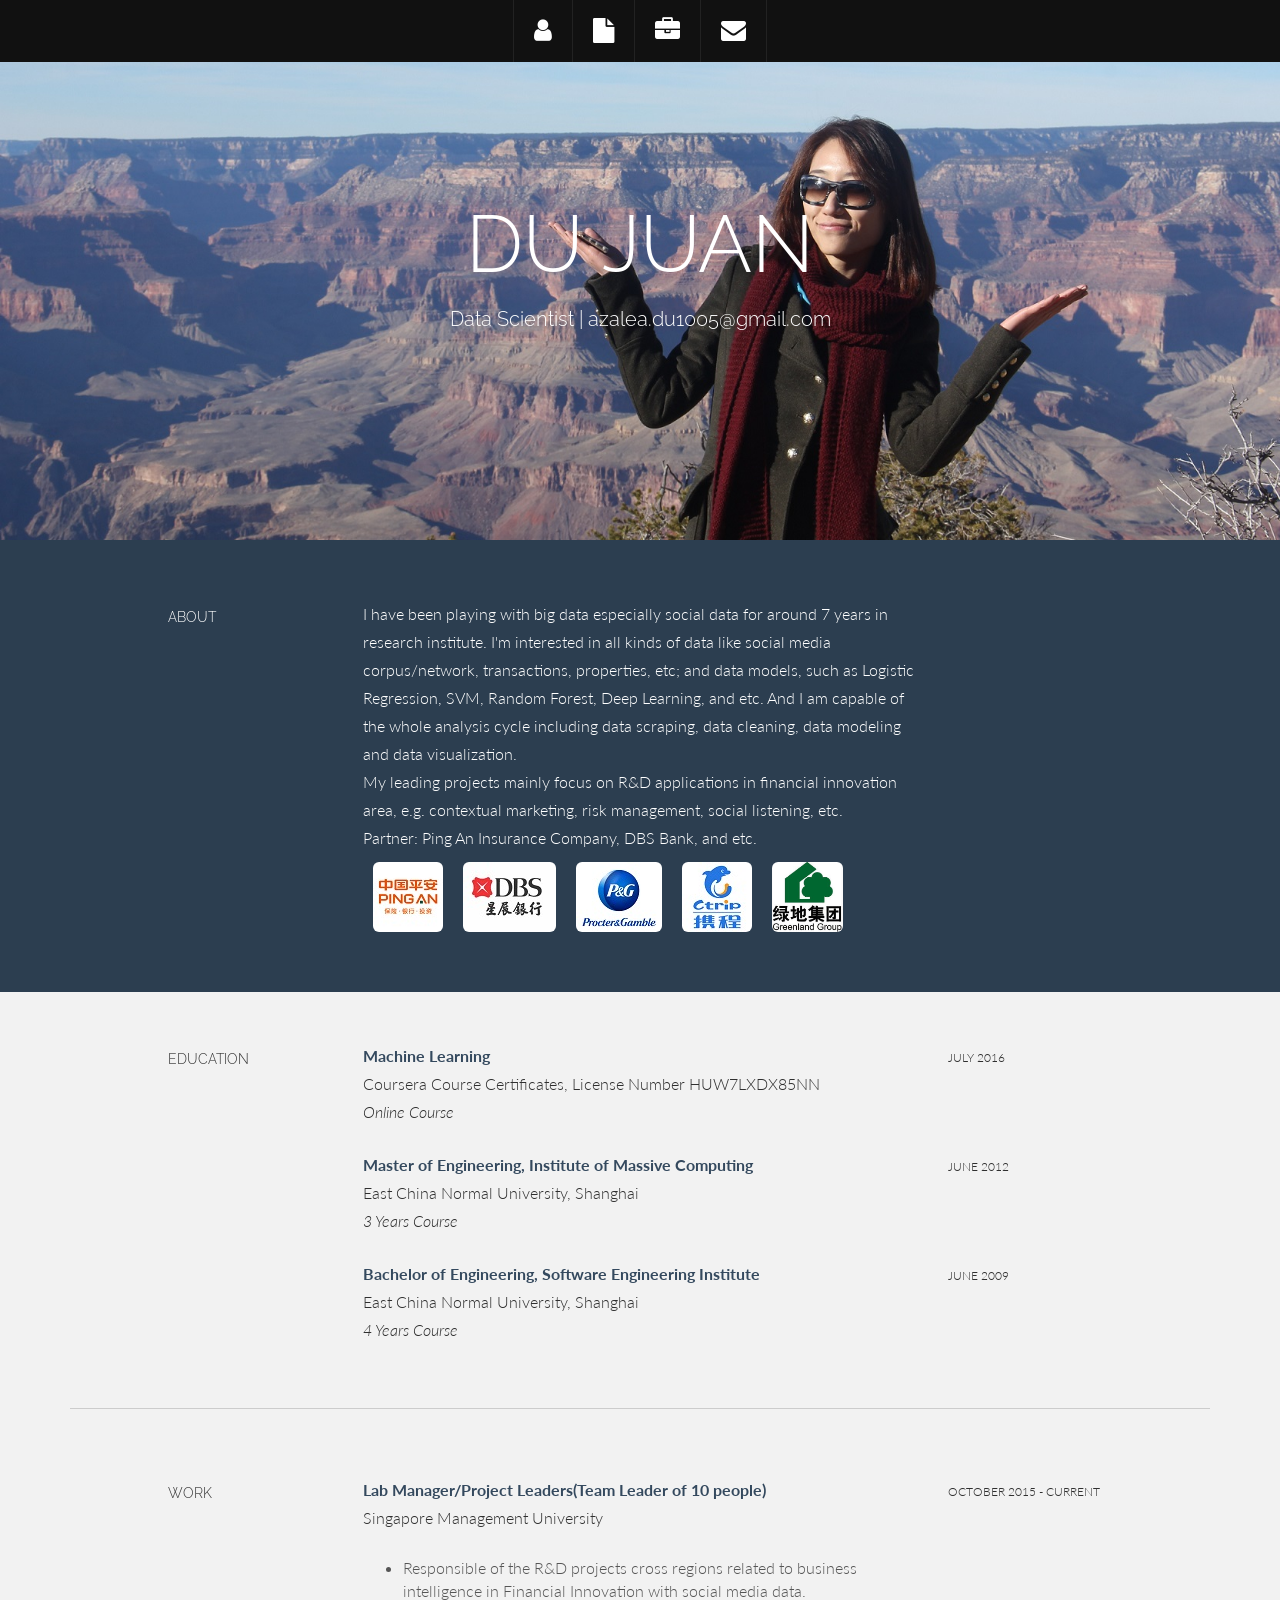
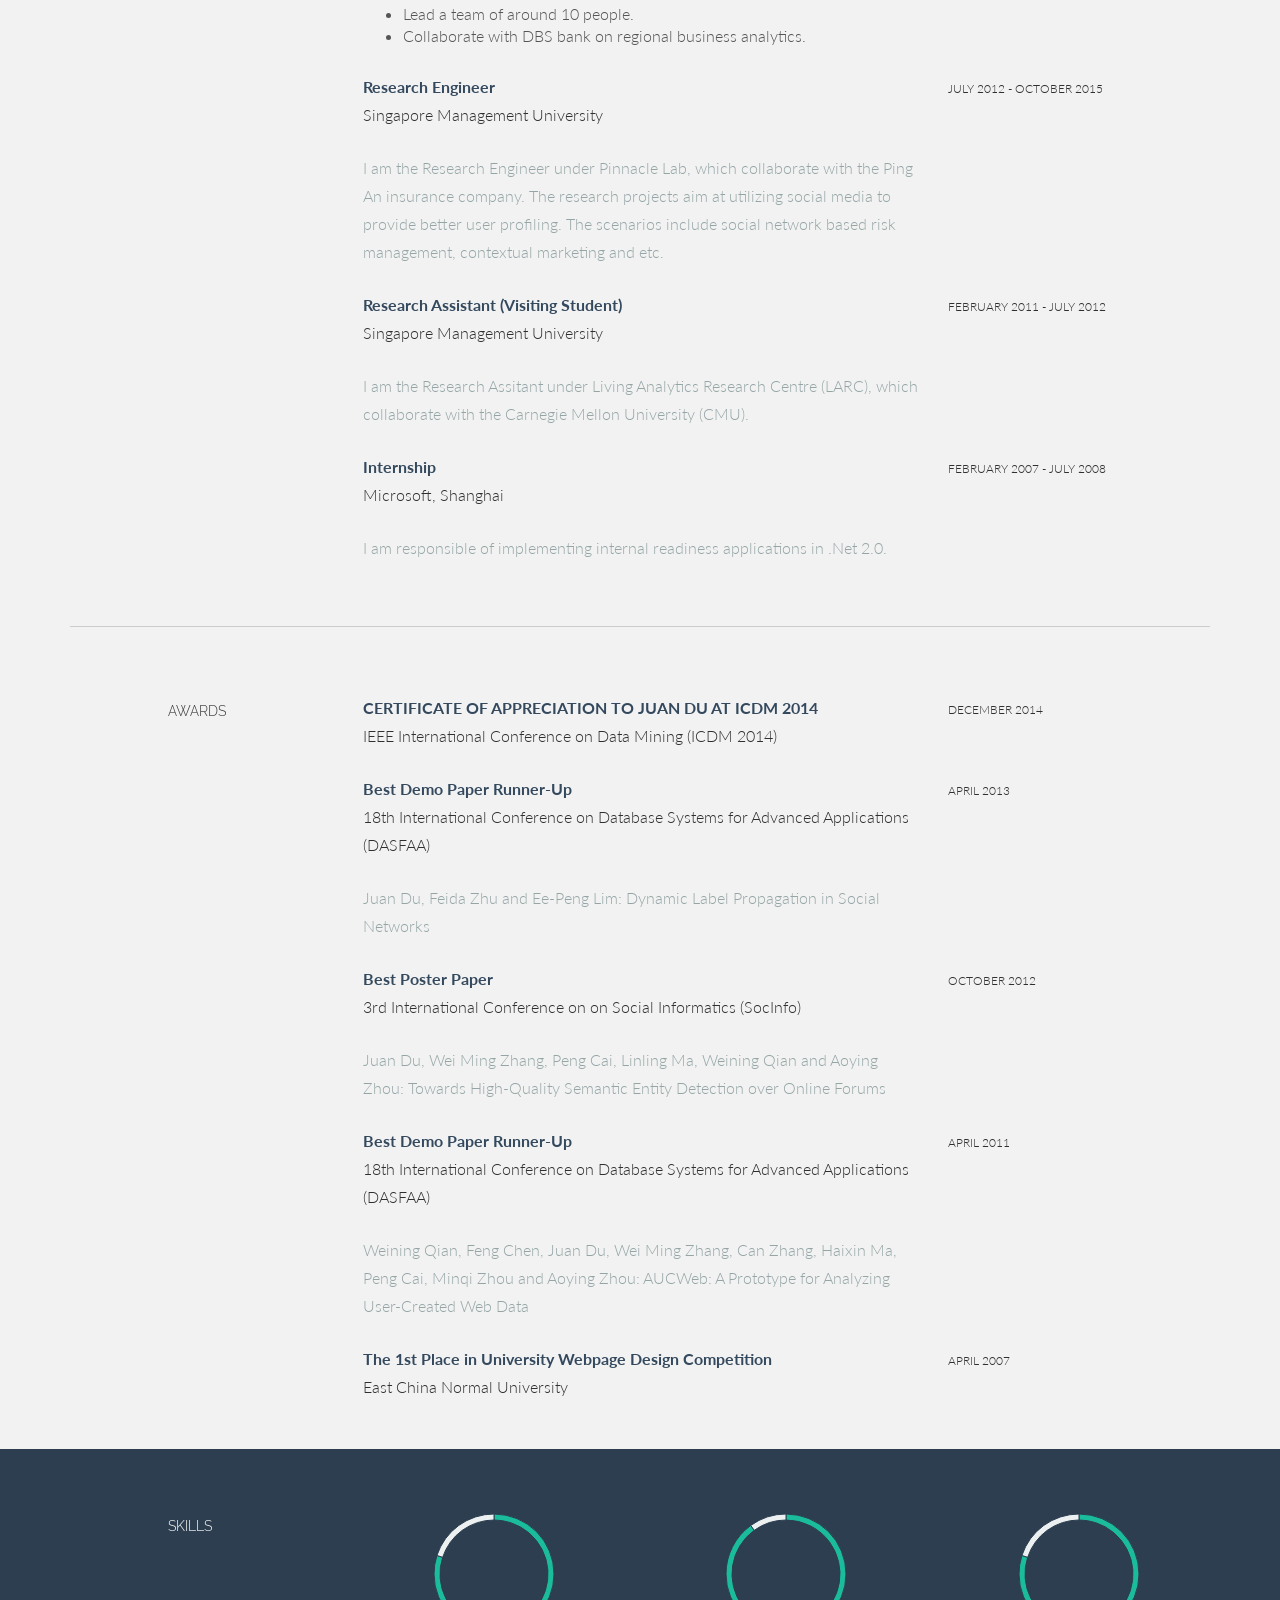
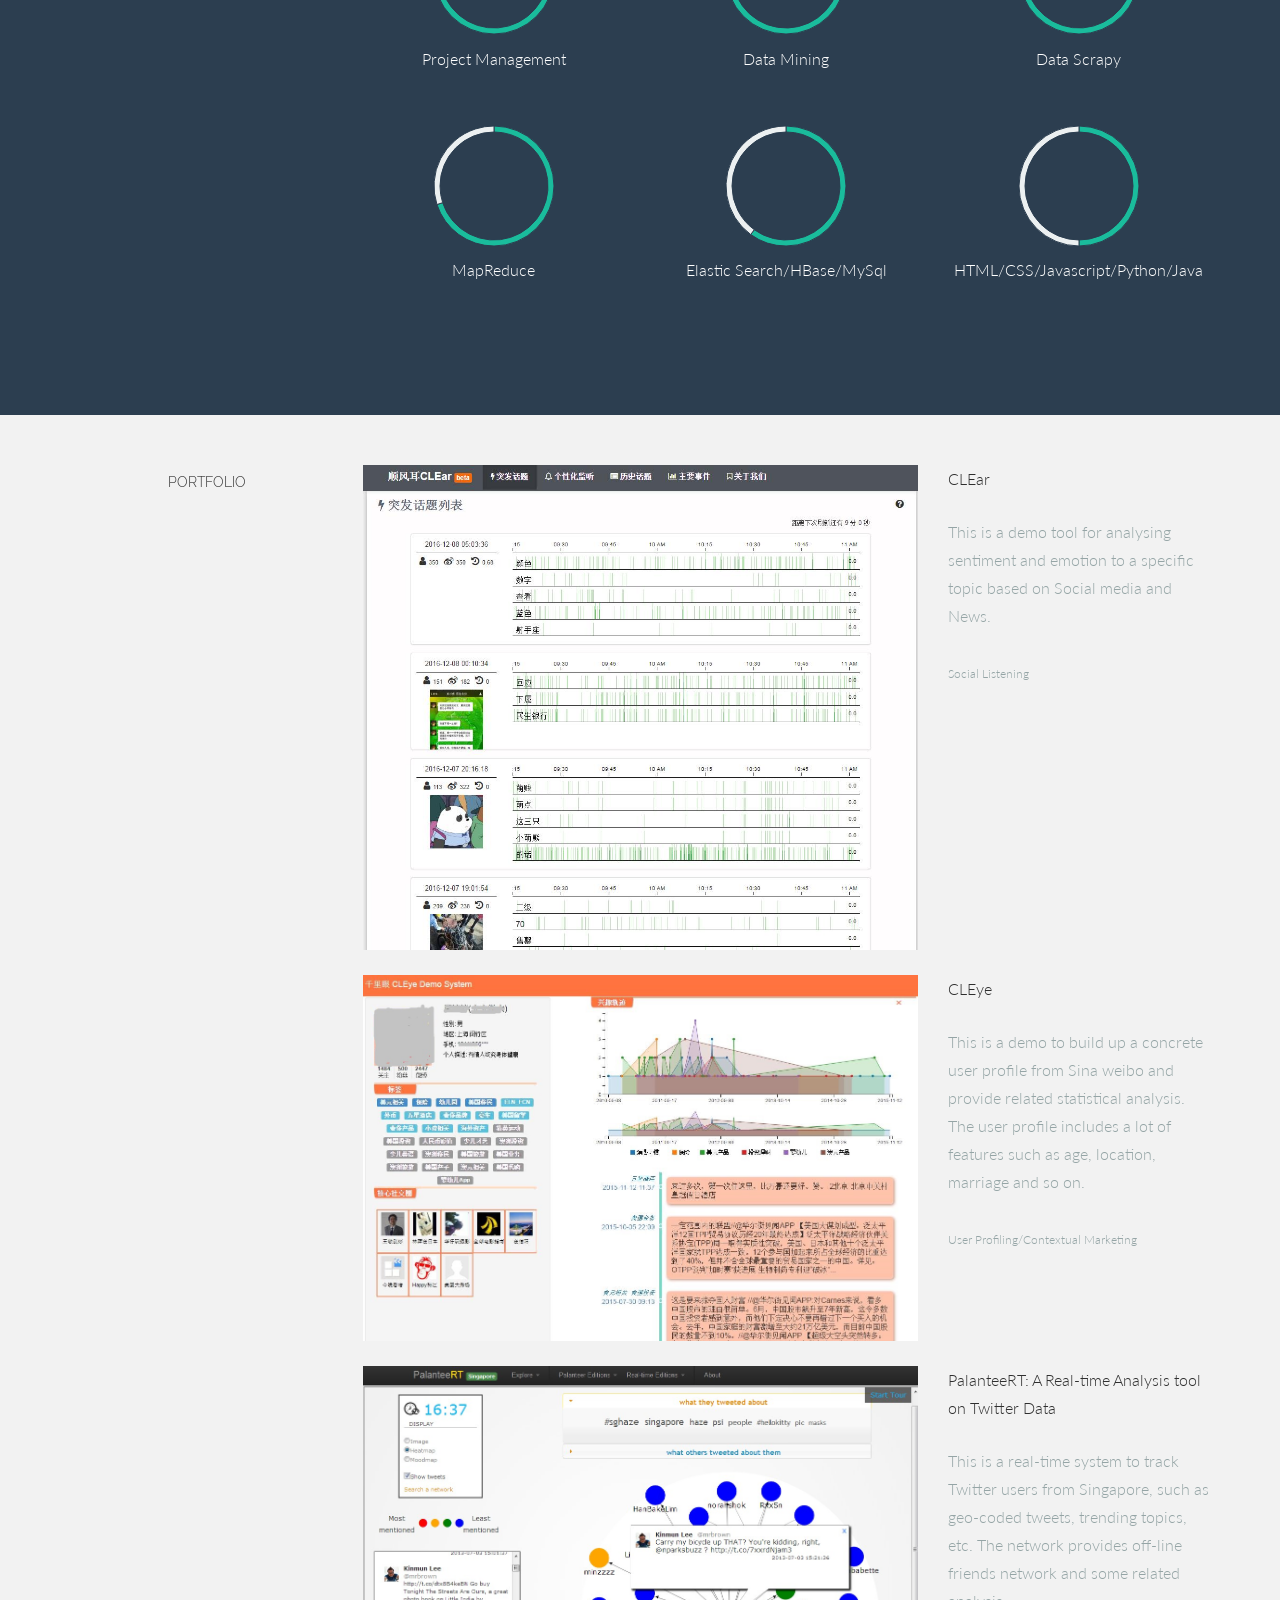
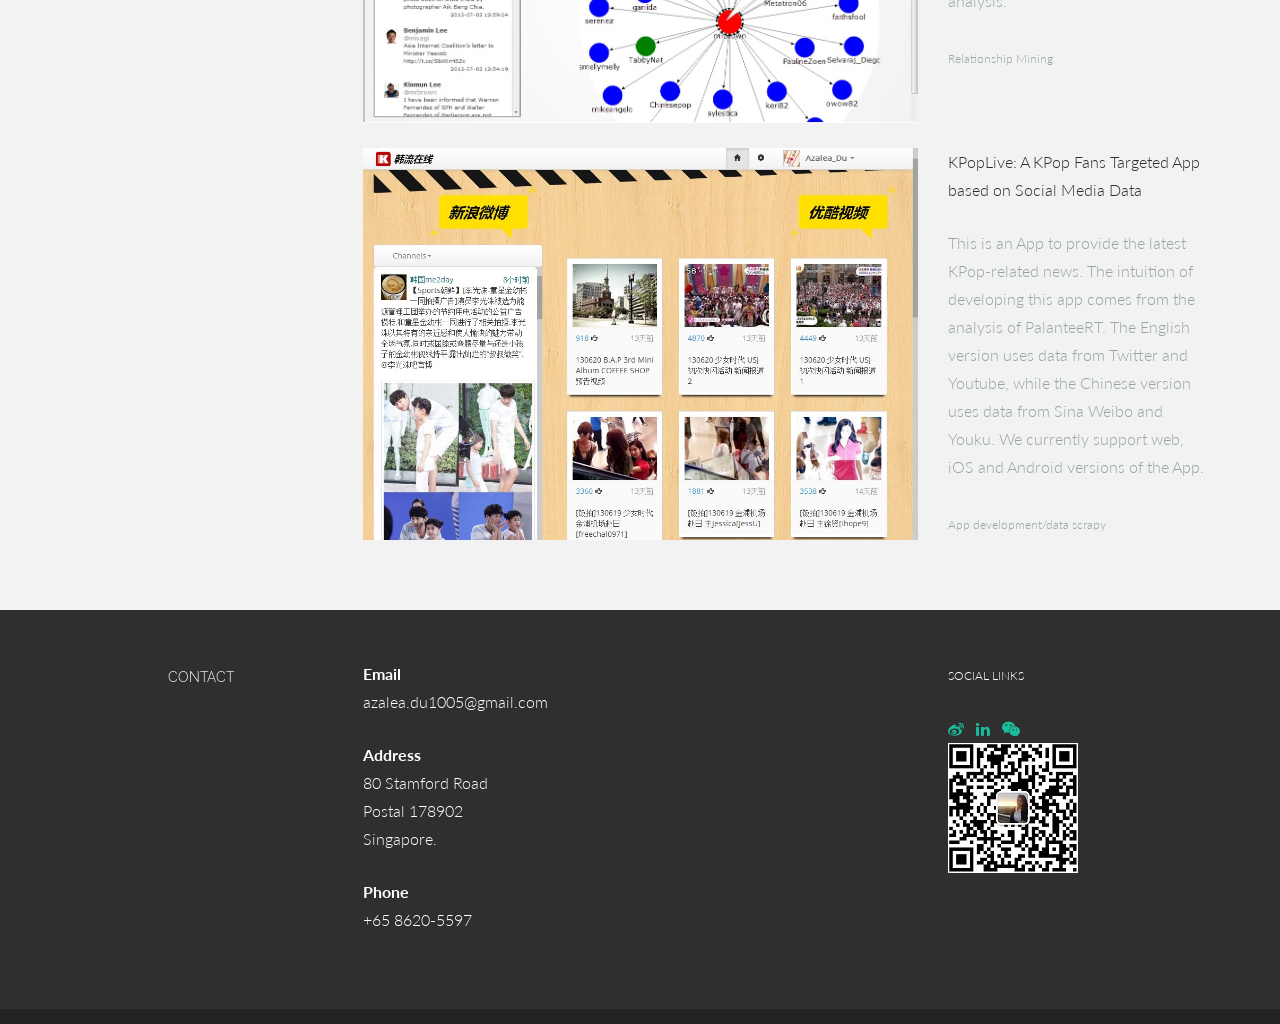
==== commit 1c6d1dce: "test" ====
--- a/index.html
+++ b/index.html
@@ -164,7 +164,14 @@
 					<p><t>Lab Manager/Project Leaders(Team Leader of 10 people)</t><br/>
 						Singapore Management University <br/>
 					</p>
-					<p><more>I am currently the lab manager of Pinnacle Lab and DBS-SMU Life Analytics Lab, responsible of the projects related to business intelligence in Financial Innovation with social media data. </more></p>
+					<p><more>
+						<ul>
+							<li>	Responsible of the R&D projects cross regions related to business intelligence in Financial Innovation with social media data. </li>
+							<li>	Lead a team of around 10 people. </li>
+							<li>	Collaborate with DBS bank on regional business analytics. </li>
+						</ul>
+ 						</more>
+ 					</p>
 				</div>
 				<div class="col-lg-3">
 					<p><sm>OCTOBER 2015 - CURRENT</sm></p>
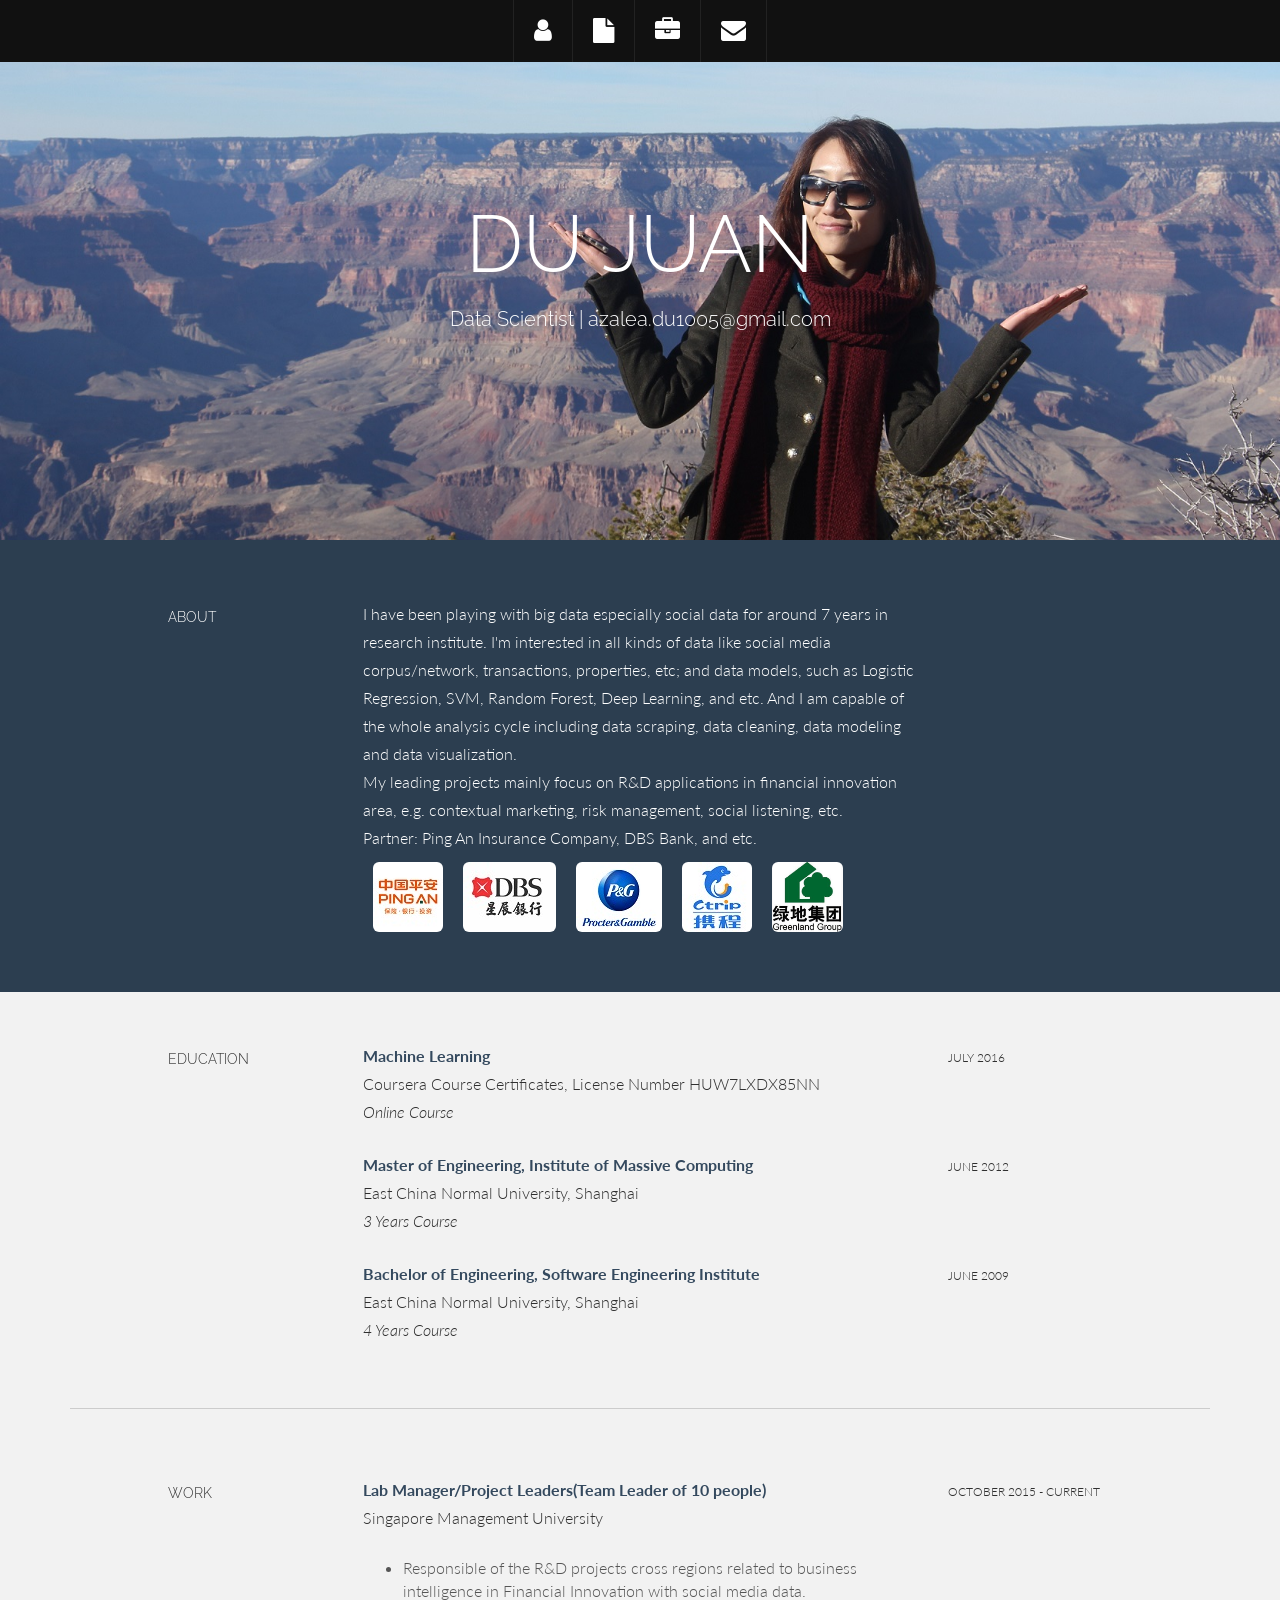
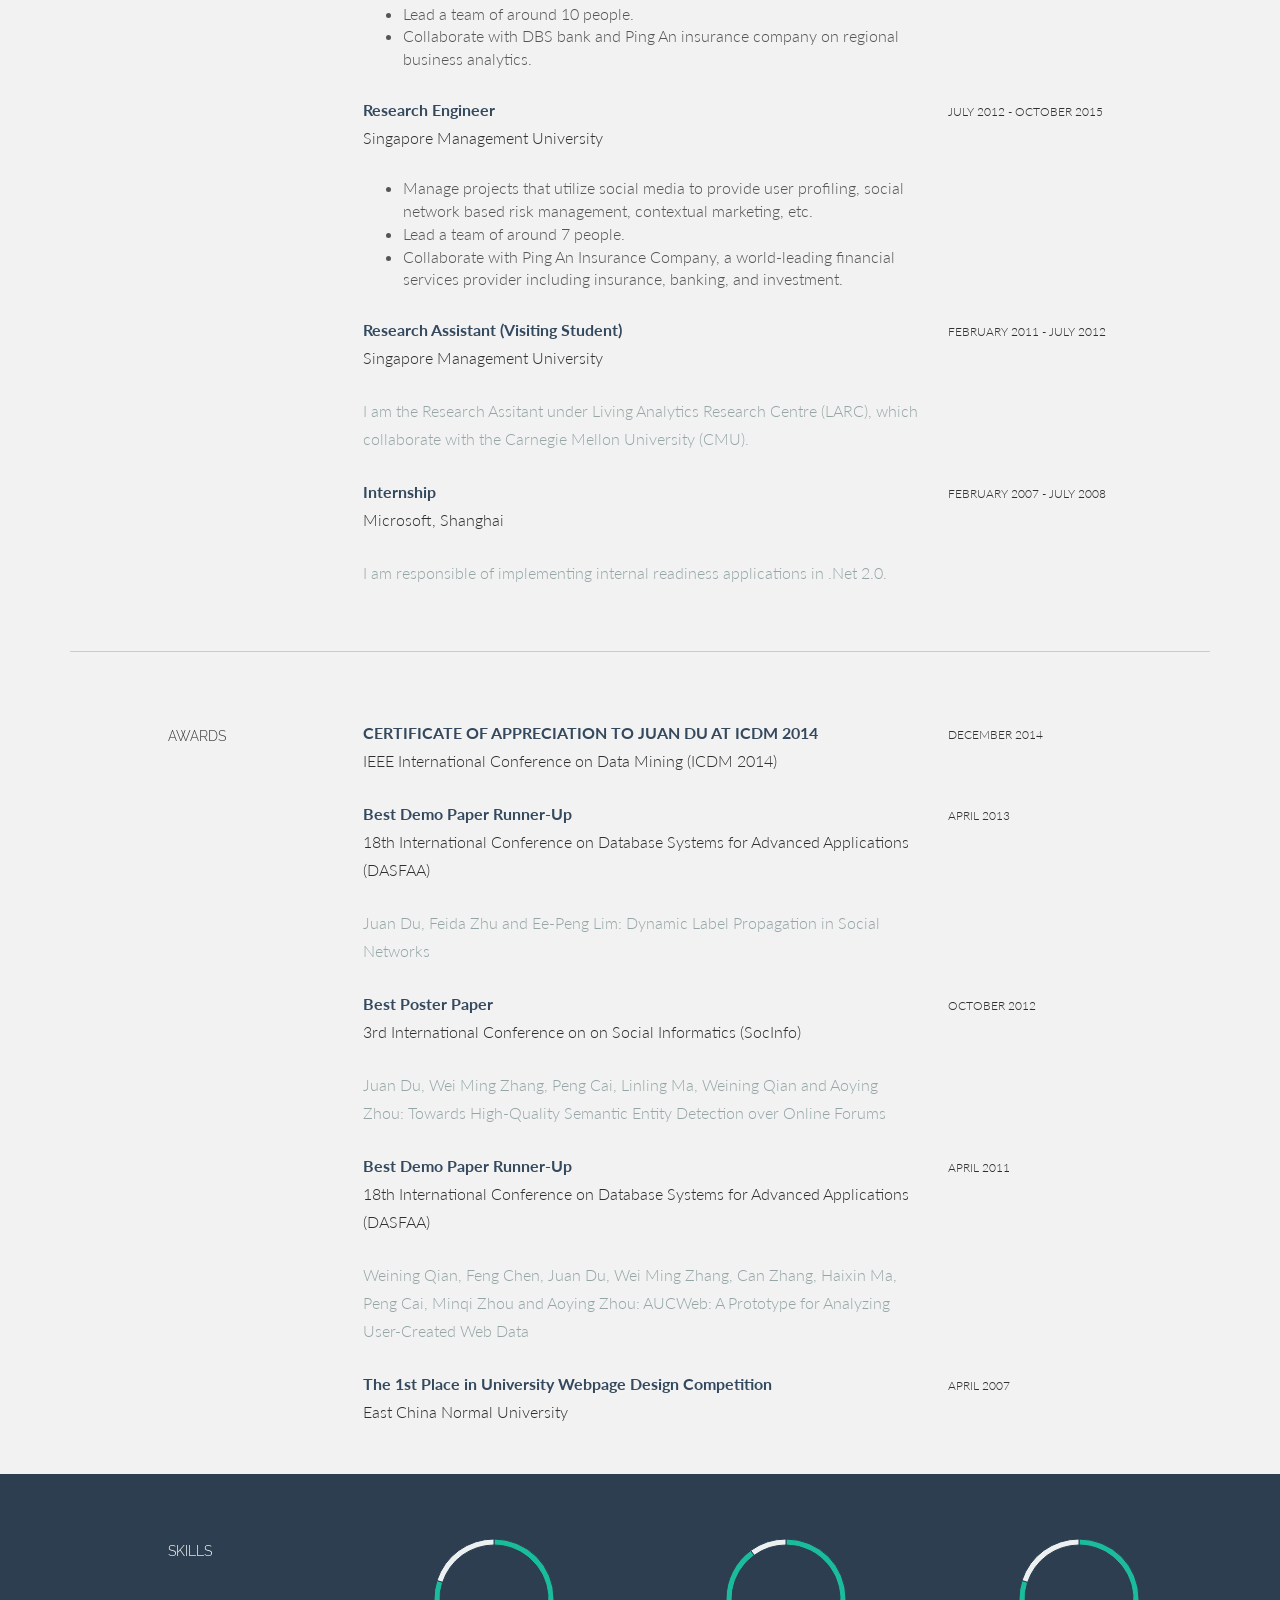
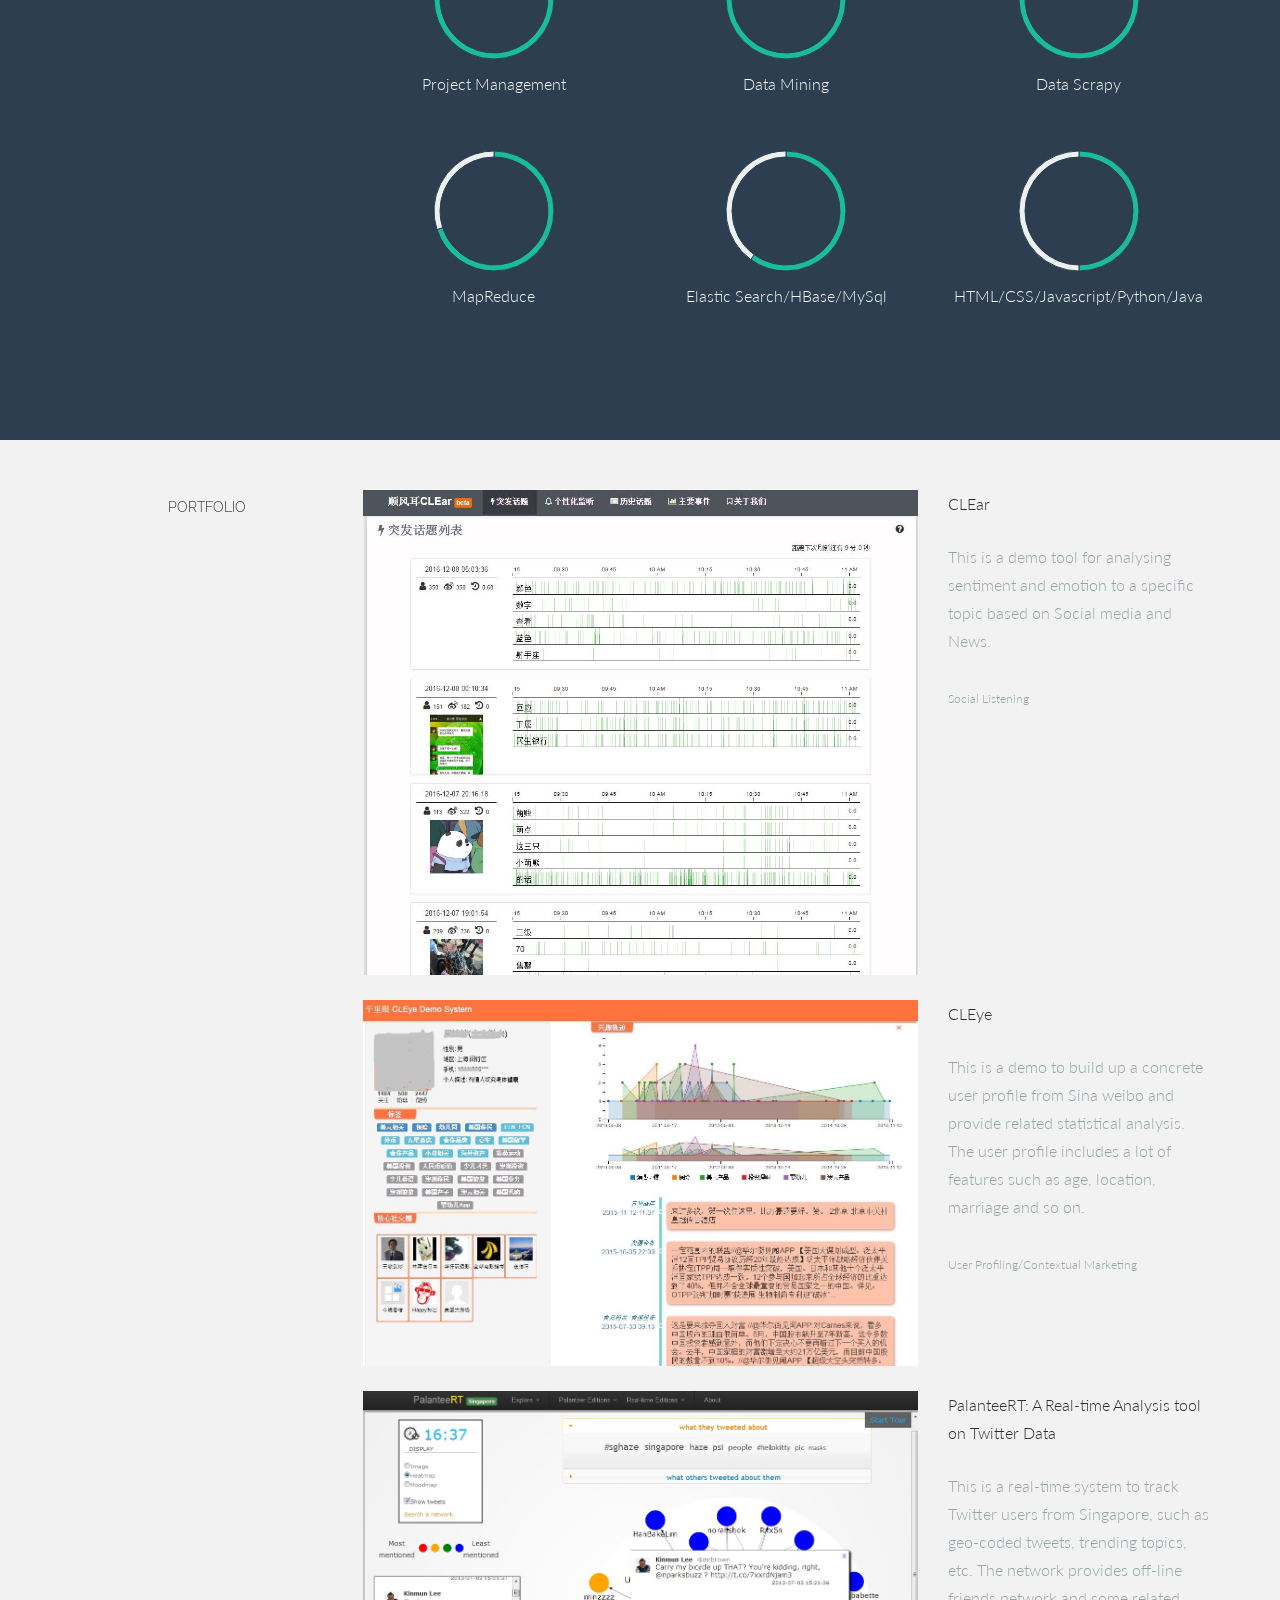
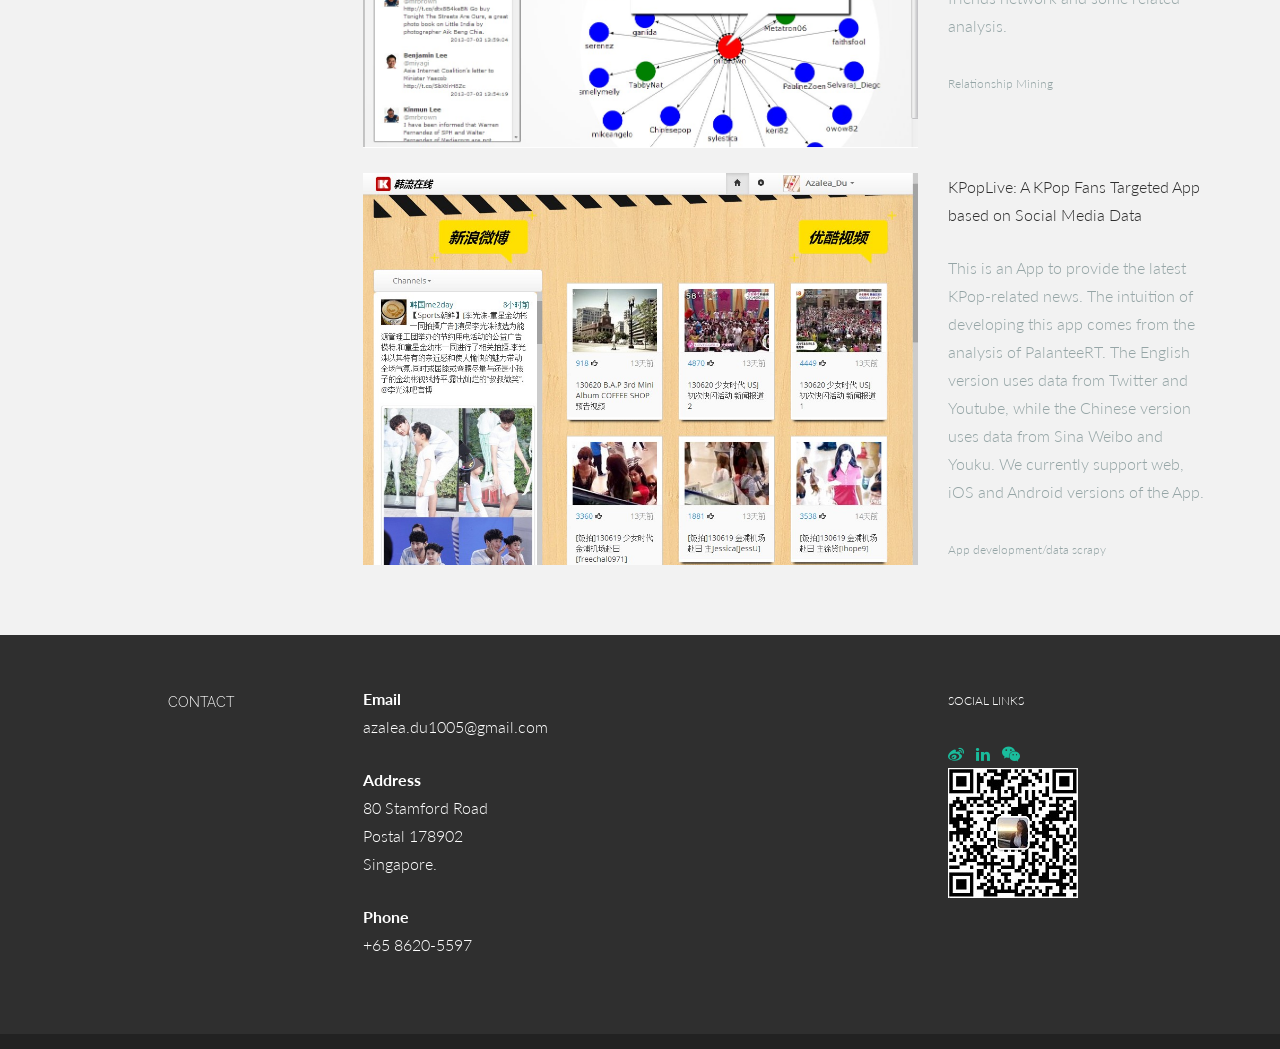
==== commit e7bf0d00: "detail job scope" ====
--- a/index.html
+++ b/index.html
@@ -168,7 +168,7 @@
 						<ul>
 							<li>	Responsible of the R&D projects cross regions related to business intelligence in Financial Innovation with social media data. </li>
 							<li>	Lead a team of around 10 people. </li>
-							<li>	Collaborate with DBS bank on regional business analytics. </li>
+							<li>	Collaborate with DBS bank and Ping An insurance company on regional business analytics. </li>
 						</ul>
  						</more>
  					</p>
@@ -181,7 +181,14 @@
 					<p><t>Research Engineer</t><br/>
 						Singapore Management University <br/>
 					</p>
-					<p><more>I am the Research Engineer under Pinnacle Lab, which collaborate with the Ping An insurance company. The research projects aim at utilizing social media to provide better user profiling. The scenarios include social network based risk management, contextual marketing and etc. </more></p>
+					<p><more>
+						<ul>
+							<li>	Manage projects that utilize social media to provide user profiling, social network based risk management, contextual marketing, etc.  </li>
+							<li>	Lead a team of around 7 people. </li>
+							<li>	Collaborate with Ping An Insurance Company, a world-leading financial services provider including insurance, banking, and investment.  </li>
+						</ul>
+						</more>
+					</p>
 				</div>
 				<div class="col-lg-3">
 					<p><sm>JULY 2012 - OCTOBER 2015</sm></p>
